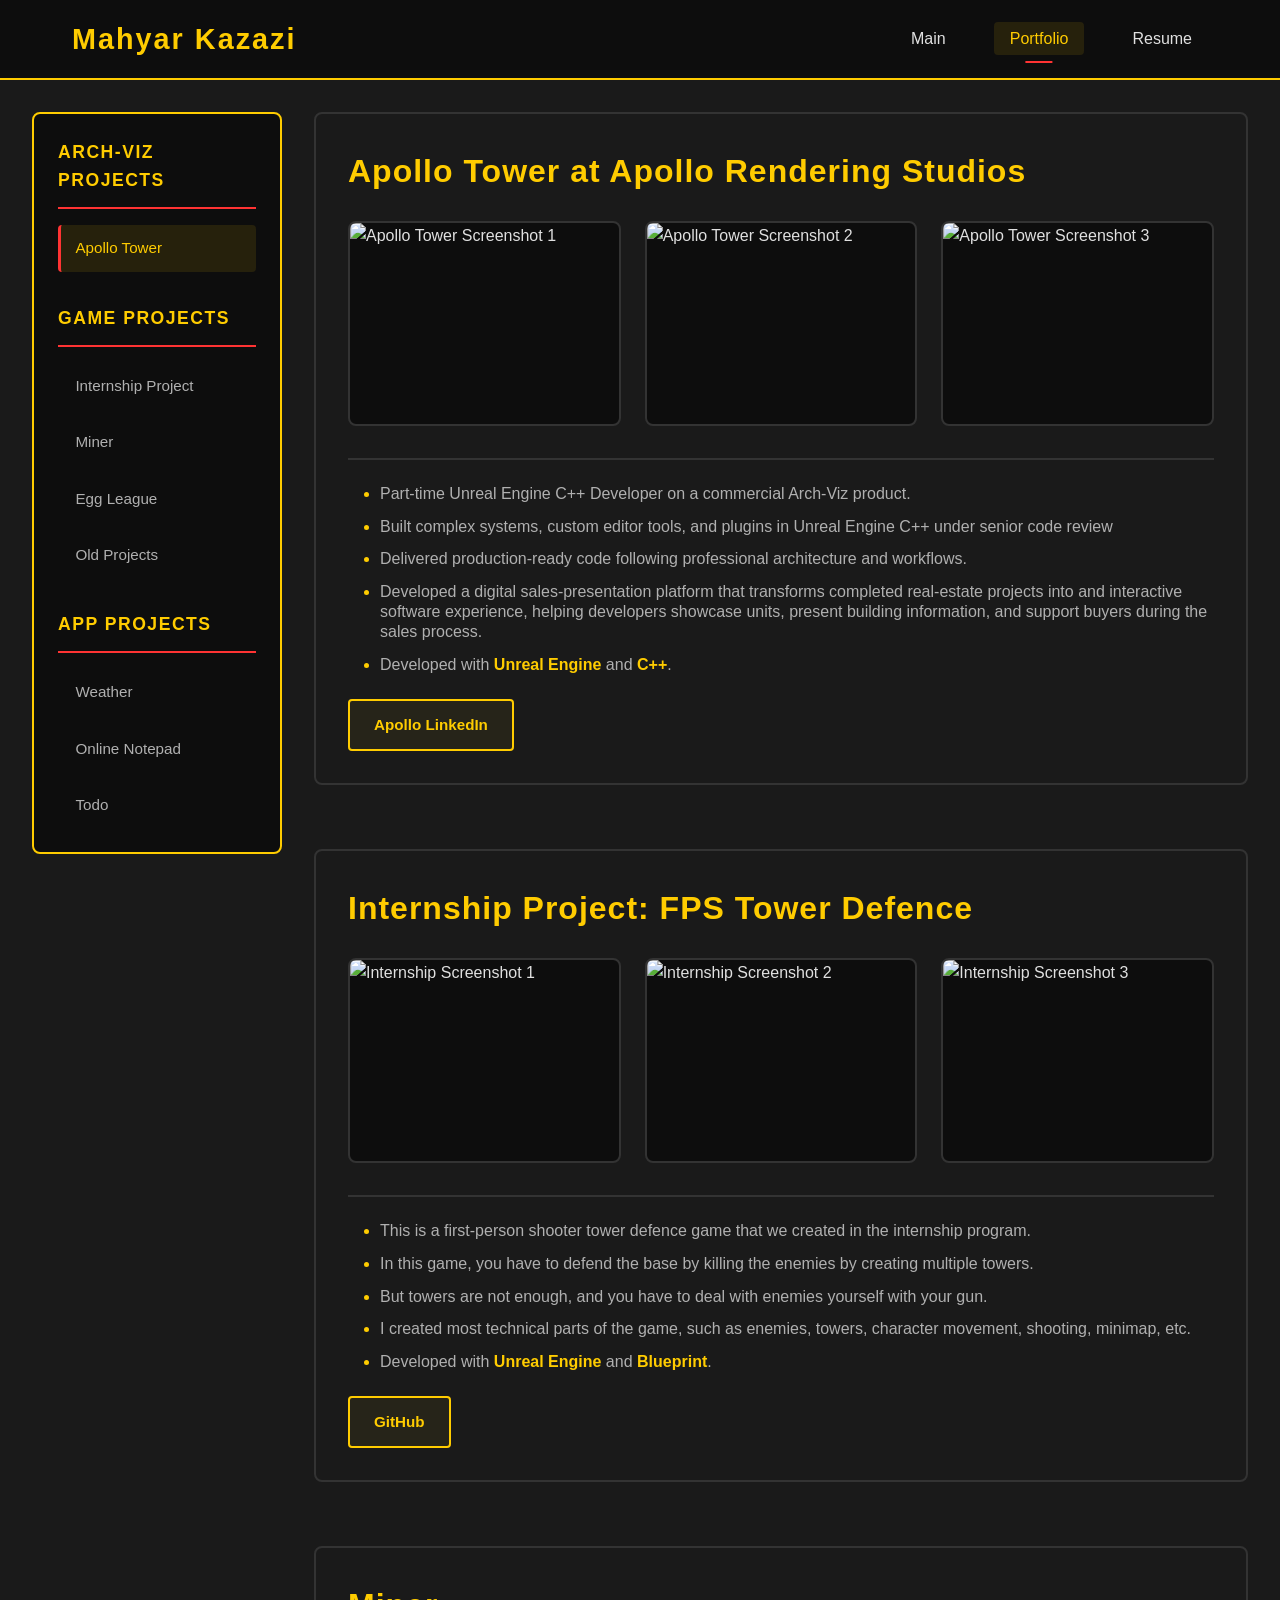
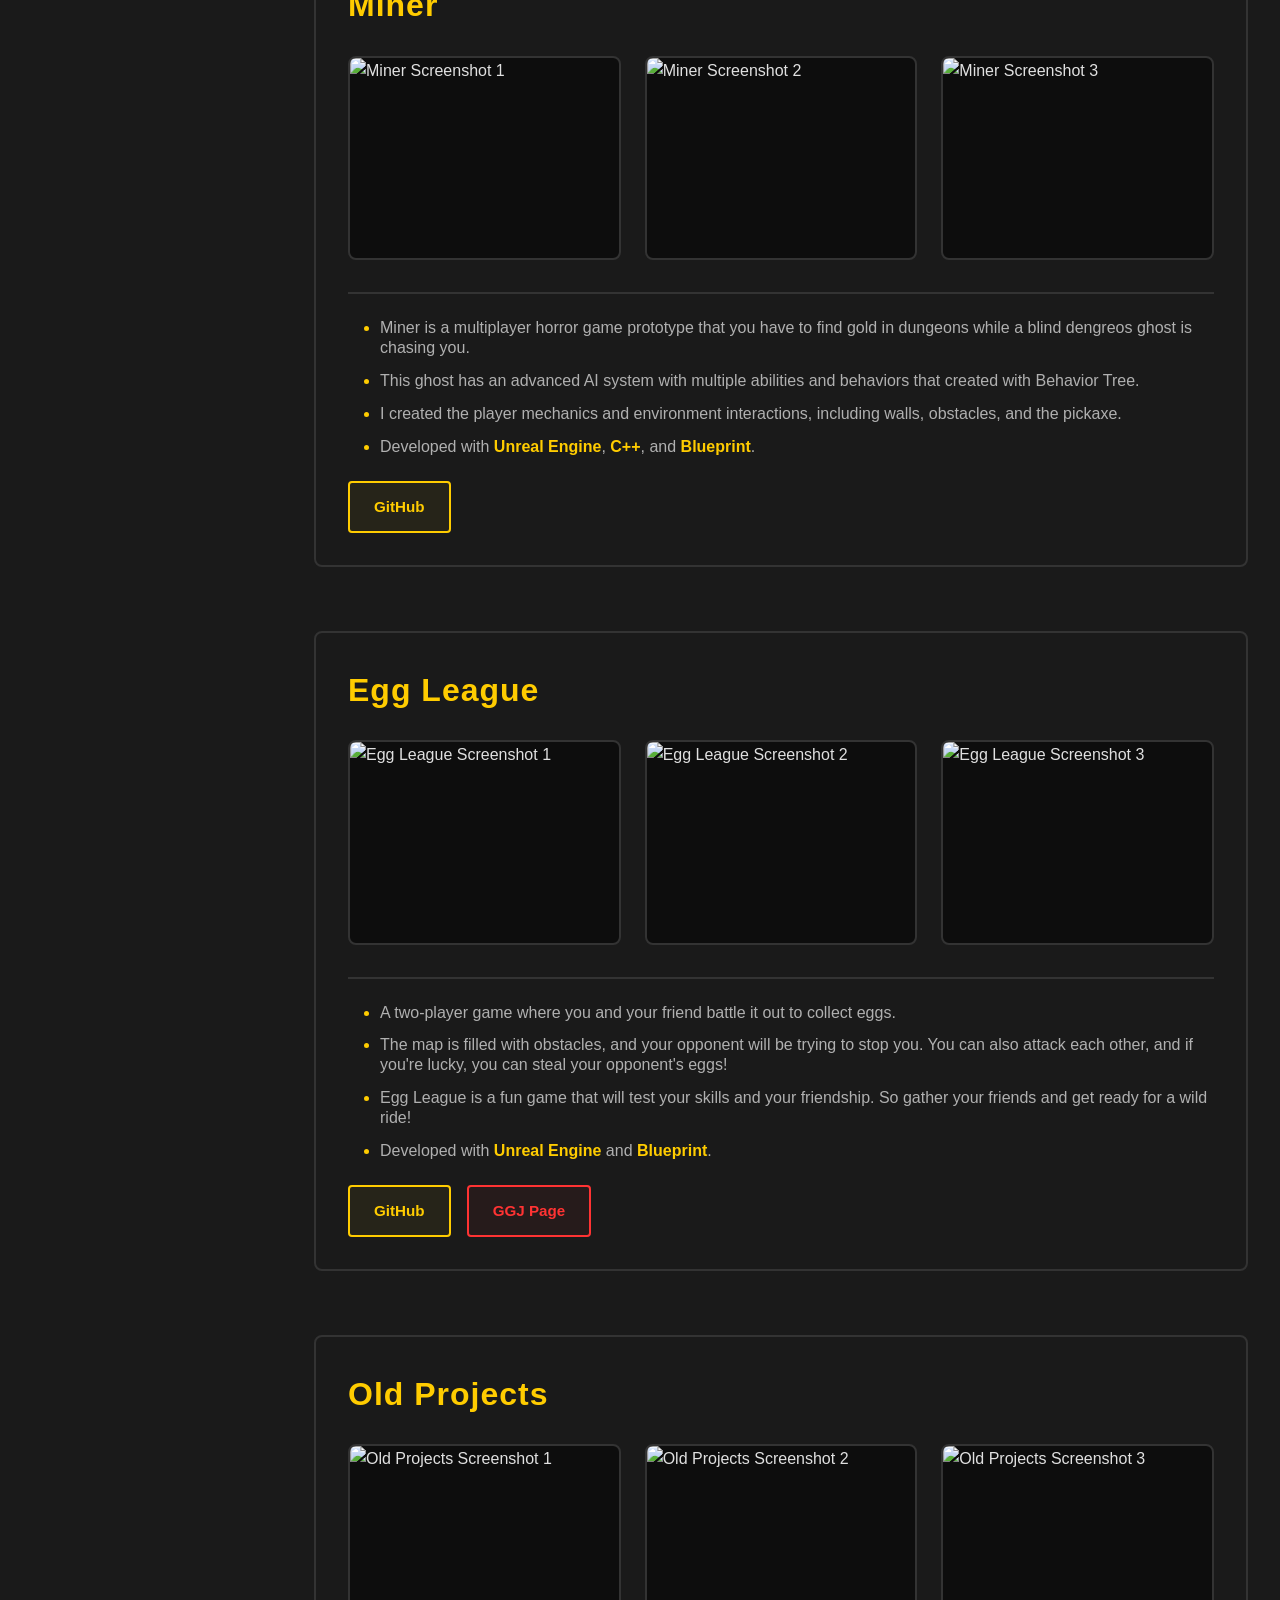
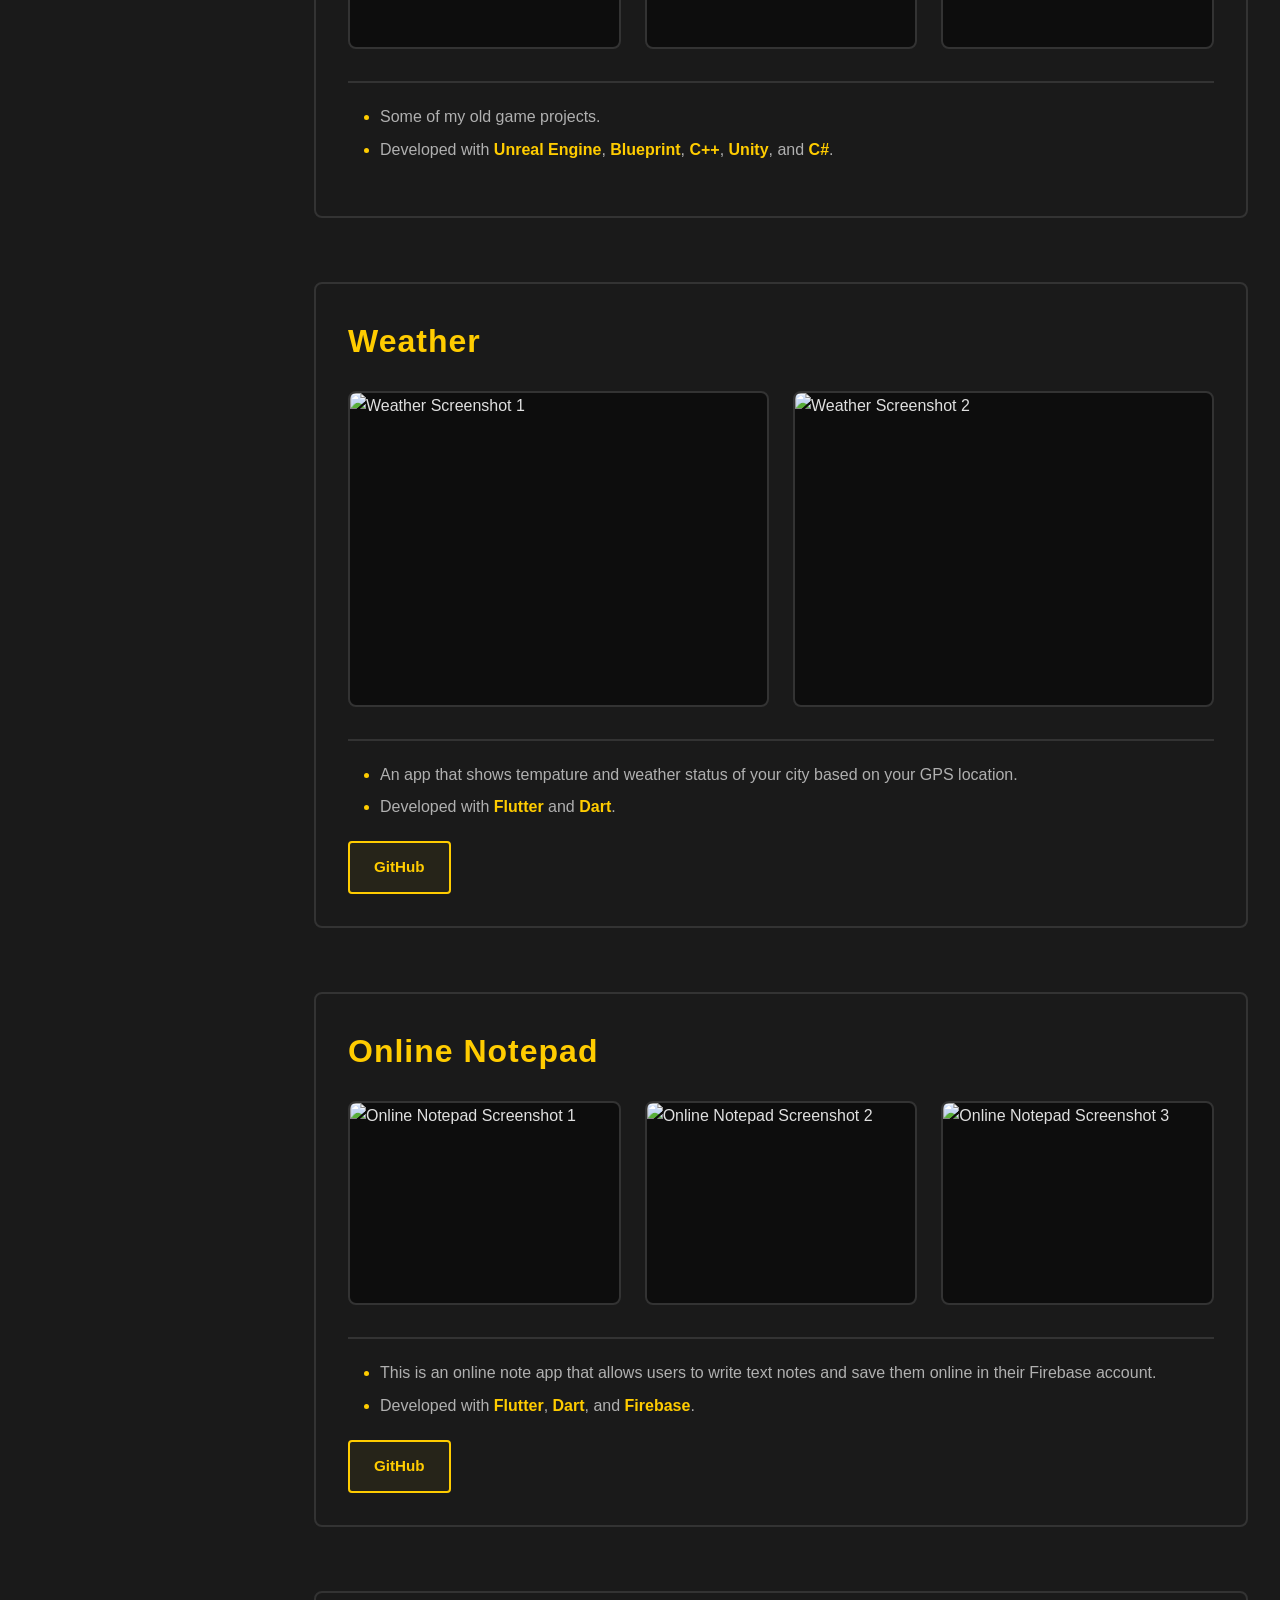
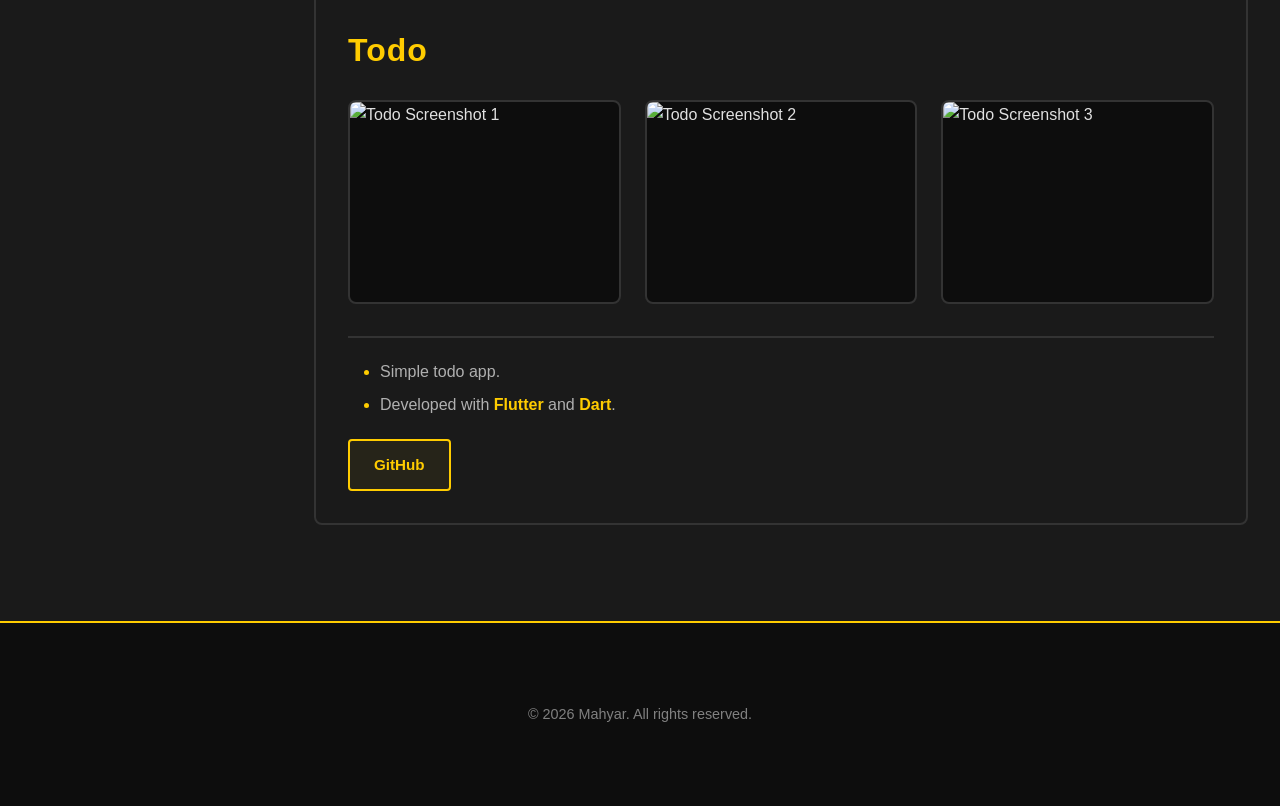
==== portfolio.html @ 931adb05 "Update Pages" ====
<!DOCTYPE html>
<html lang="en">
<head>
    <meta charset="UTF-8">
    <meta name="viewport" content="width=device-width, initial-scale=1.0">
    <title>Portfolio - Mahyar</title>
    <link rel="icon" href="./Assets/Favicon.svg" type="image/svg+xml">
    <link rel="stylesheet" href="styles.css">
</head>
<body>
    <!-- Navigation Bar -->
    <nav class="navbar">
        <div class="nav-container">
            <div class="nav-logo">Mahyar Kazazi</div>
            <ul class="nav-menu">
                <li><a href="index.html" class="nav-link">Main</a></li>
                <li><a href="portfolio.html" class="nav-link active">Portfolio</a></li>
                <li><a href="resume.html" class="nav-link">Resume</a></li>
            </ul>
        </div>
    </nav>

    <!-- Portfolio Section -->
    <div class="portfolio-wrapper">
        <!-- Sidebar -->
        <aside class="portfolio-sidebar">
            <!-- Arch-viz Development Section -->
            <div class="sidebar-section">
                <h3 class="sidebar-title">Arch-Viz Projects</h3>
                <ul class="project-list">
                    <li><a href="#project-1" class="project-link active" data-project="1">Apollo Tower</a></li>
                </ul>
            </div>

            <!-- Game Development Section -->
            <div class="sidebar-section">
                <h3 class="sidebar-title">Game Projects</h3>
                <ul class="project-list">
                    <li><a href="#project-2" class="project-link" data-project="2">Internship Project</a></li>
                    <li><a href="#project-3" class="project-link" data-project="3">Miner</a></li>
                    <li><a href="#project-4" class="project-link" data-project="4">Egg League</a></li>
                    <li><a href="#project-5" class="project-link" data-project="5">Old Projects</a></li>
                </ul>
            </div>

             <!-- App Development Section -->
            <div class="sidebar-section">
                <h3 class="sidebar-title">App Projects</h3>
                <ul class="project-list">
                    <li><a href="#project-6" class="project-link" data-project="6">Weather</a></li>
                    <li><a href="#project-7" class="project-link" data-project="7">Online Notepad</a></li>
                    <li><a href="#project-8" class="project-link" data-project="8">Todo</a></li>
                </ul>
            </div>
        </aside>

        <!-- Main Content -->
        <main class="portfolio-content">
            
            <!-- Project 1 -->
            <section class="project-card" id="project-1">
                <h2 class="project-title">Apollo Tower at Apollo Rendering Studios</h2>
                
                <!-- Gallery -->
                <div class="project-gallery">
                    <div class="gallery-item" data-index="0">
                        <img loading="lazy" decoding="async" src="Assets/ApolloTower/ApolloTower_Photo1.png" alt="Apollo Tower Screenshot 1" class="gallery-media">
                        <div class="gallery-overlay">
                            <button class="gallery-expand-btn">
                                <span>+</span>
                            </button>
                        </div>
                    </div>
                    <div class="gallery-item" data-index="1">
                        <img loading="lazy" decoding="async" src="Assets/ApolloTower/ApolloTower_Photo2.png" alt="Apollo Tower Screenshot 2" class="gallery-media">
                        <div class="gallery-overlay">
                            <button class="gallery-expand-btn">
                                <span>+</span>
                            </button>
                        </div>
                    </div>
                    <div class="gallery-item" data-index="2">
                        <img loading="lazy" decoding="async" src="Assets/ApolloTower/ApolloTower_Photo3.png" alt="Apollo Tower Screenshot 3" class="gallery-media">
                        <div class="gallery-overlay">
                            <button class="gallery-expand-btn">
                                <span>+</span>
                            </button>
                        </div>
                    </div>
                    <div class="gallery-item" data-index="3">
                        <img loading="lazy" decoding="async" src="Assets/ApolloTower/ApolloTower_Photo4.png" alt="Apollo Tower Screenshot 4" class="gallery-media">
                        <div class="gallery-overlay">
                            <button class="gallery-expand-btn">
                                <span>+</span>
                            </button>
                        </div>
                    </div>
                    <div class="gallery-item" data-index="4">
                        <img loading="lazy" decoding="async" src="Assets/ApolloTower/ApolloTower_Photo5.png" alt="Apollo Tower Screenshot 5" class="gallery-media">
                        <div class="gallery-overlay">
                            <button class="gallery-expand-btn">
                                <span>+</span>
                            </button>
                        </div>
                    </div>
                    <div class="gallery-item" data-index="5">
                        <img loading="lazy" decoding="async" src="Assets/ApolloTower/ApolloTower_Photo6.png" alt="Apollo Tower Screenshot 6" class="gallery-media">
                        <div class="gallery-overlay">
                            <button class="gallery-expand-btn">
                                <span>+</span>
                            </button>
                        </div>
                    </div>
                    <div class="gallery-item" data-index="6">
                        <video class="gallery-media" preload="none" poster="Assets/ApolloTower/ApolloTower_Video1_Thumbnail.jpg">
                            <source src="Assets/ApolloTower/ApolloTower_Video1.mp4" type="video/mp4">
                        </video>
                        <div class="gallery-overlay">
                            <button class="gallery-expand-btn">
                                <span>+</span>
                            </button>
                        </div>
                    </div>
                </div>

                <!-- Project Details -->
                <div class="project-details">
                    <ul class="project-description">
                        <li>Part-time Unreal Engine C++ Developer on a commercial Arch-Viz product.</li>
                        <li>Built complex systems, custom editor tools, and plugins in Unreal Engine C++ under senior code review</li>
                        <li>Delivered production-ready code following professional architecture and workflows.</li>
                        <li>Developed a digital sales-presentation platform that transforms completed real-estate projects into and interactive software experience, helping developers showcase units, present building information, and support buyers during the sales process.</li>
                        <li>Developed with <b>Unreal Engine</b> and <b>C++</b>.</li>
                    </ul>
                    <div class="project-links">
                        <a href="https://www.linkedin.com/company/apollo-rd/about/" target="_blank" class="primary-btn">Apollo LinkedIn</a>
                    </div>
                </div>
            </section>

            <!-- Project 2 -->
            <section class="project-card" id="project-2">
                <h2 class="project-title">Internship Project: FPS Tower Defence</h2>
                
                <!-- Gallery -->
                <div class="project-gallery">
                    <div class="gallery-item" data-index="0">
                        <img loading="lazy" decoding="async" src="Assets/Internship/Internship_Photo1.png" alt="Internship Screenshot 1" class="gallery-media">
                        <div class="gallery-overlay">
                            <button class="gallery-expand-btn">
                                <span>+</span>
                            </button>
                        </div>
                    </div>
                     <div class="gallery-item" data-index="1">
                        <img loading="lazy" decoding="async" src="Assets/Internship/Internship_Photo2.png" alt="Internship Screenshot 2" class="gallery-media">
                        <div class="gallery-overlay">
                            <button class="gallery-expand-btn">
                                <span>+</span>
                            </button>
                        </div>
                    </div>
                     <div class="gallery-item" data-index="2">
                        <img loading="lazy" decoding="async" src="Assets/Internship/Internship_Photo3.png" alt="Internship Screenshot 3" class="gallery-media">
                        <div class="gallery-overlay">
                            <button class="gallery-expand-btn">
                                <span>+</span>
                            </button>
                        </div>
                    </div>
                     <div class="gallery-item" data-index="3">
                        <img loading="lazy" decoding="async" src="Assets/Internship/Internship_Photo4.png" alt="Internship Screenshot 4" class="gallery-media">
                        <div class="gallery-overlay">
                            <button class="gallery-expand-btn">
                                <span>+</span>
                            </button>
                        </div>
                    </div>
                     <div class="gallery-item" data-index="4">
                        <img loading="lazy" decoding="async" src="Assets/Internship/Internship_Photo5.png" alt="Internship Screenshot 5" class="gallery-media">
                        <div class="gallery-overlay">
                            <button class="gallery-expand-btn">
                                <span>+</span>
                            </button>
                        </div>
                    </div>
                    <div class="gallery-item" data-index="5">
                        <video class="gallery-media" preload="none" poster="Assets/Internship/Internship_Video1_Thumbnail.jpg">
                            <source src="Assets/Internship/Internship_Video1.mp4" type="video/mp4">
                        </video>
                        <div class="gallery-overlay">
                            <button class="gallery-expand-btn">
                                <span>+</span>
                            </button>
                        </div>
                    </div>
                </div>

                <!-- Project Details -->
                <div class="project-details">
                   <ul class="project-description">
                        <li>This is a first-person shooter tower defence game that we created in the internship program.</li>
                        <li>In this game, you have to defend the base by killing the enemies by creating multiple towers.</li>
                        <li>But towers are not enough, and you have to deal with enemies yourself with your gun.</li>
                        <li>I created most technical parts of the game, such as enemies, towers, character movement, shooting, minimap, etc.</li>
                        <li>Developed with <b>Unreal Engine</b> and <b>Blueprint</b>.</li>
                    </ul>
                    <div class="project-links">
                        <a href="https://github.com/Mahyar-86/FPS_TTW" target="_blank" class="primary-btn">GitHub</a>
                    </div>
                </div>
            </section>

            <!-- Project 3 -->
            <section class="project-card" id="project-3">
                <h2 class="project-title">Miner</h2>
                
                <!-- Gallery -->
                <div class="project-gallery">
                    <div class="gallery-item" data-index="0">
                        <img loading="lazy" decoding="async" src="Assets/Miner/Miner_Photo1.png" alt="Miner Screenshot 1" class="gallery-media">
                        <div class="gallery-overlay">
                            <button class="gallery-expand-btn">
                                <span>+</span>
                            </button>
                        </div>
                    </div>
                    <div class="gallery-item" data-index="1">
                        <img loading="lazy" decoding="async" src="Assets/Miner/Miner_Photo2.png" alt="Miner Screenshot 2" class="gallery-media">
                        <div class="gallery-overlay">
                            <button class="gallery-expand-btn">
                                <span>+</span>
                            </button>
                        </div>
                    </div>
                    <div class="gallery-item" data-index="2">
                        <img loading="lazy" decoding="async" src="Assets/Miner/Miner_Photo3.png" alt="Miner Screenshot 3" class="gallery-media">
                        <div class="gallery-overlay">
                            <button class="gallery-expand-btn">
                                <span>+</span>
                            </button>
                        </div>
                    </div>
                    <div class="gallery-item" data-index="3">
                        <img loading="lazy" decoding="async" src="Assets/Miner/Miner_Photo4.png" alt="Miner Screenshot 4" class="gallery-media">
                        <div class="gallery-overlay">
                            <button class="gallery-expand-btn">
                                <span>+</span>
                            </button>
                        </div>
                    </div>
                    <div class="gallery-item" data-index="4">
                        <img loading="lazy" decoding="async" src="Assets/Miner/Miner_Photo5.png" alt="Miner Screenshot 5" class="gallery-media">
                        <div class="gallery-overlay">
                            <button class="gallery-expand-btn">
                                <span>+</span>
                            </button>
                        </div>
                    </div>
                    <div class="gallery-item" data-index="5">
                        <img loading="lazy" decoding="async" src="Assets/Miner/Miner_Photo6.png" alt="Miner Screenshot 6" class="gallery-media">
                        <div class="gallery-overlay">
                            <button class="gallery-expand-btn">
                                <span>+</span>
                            </button>
                        </div>
                    </div>
                    <div class="gallery-item" data-index="6">
                        <img loading="lazy" decoding="async" src="Assets/Miner/Miner_Photo7.png" alt="Miner Screenshot 7" class="gallery-media">
                        <div class="gallery-overlay">
                            <button class="gallery-expand-btn">
                                <span>+</span>
                            </button>
                        </div>
                    </div>
                    <div class="gallery-item" data-index="7">
                        <img loading="lazy" decoding="async" src="Assets/Miner/Miner_Photo8.png" alt="Miner Screenshot 8" class="gallery-media">
                        <div class="gallery-overlay">
                            <button class="gallery-expand-btn">
                                <span>+</span>
                            </button>
                        </div>
                    </div>
                    <div class="gallery-item" data-index="8">
                        <video class="gallery-media" preload="none" poster="Assets/Miner/Miner_Video1_Thumbnail.jpg">
                            <source src="Assets/Miner/Miner_Video1.mp4" type="video/mp4">
                        </video>
                        <div class="gallery-overlay">
                            <button class="gallery-expand-btn">
                                <span>+</span>
                            </button>
                        </div>
                    </div>
                </div>

                <!-- Project Details -->
                <div class="project-details">
                   <ul class="project-description">
                        <li>Miner is a multiplayer horror game prototype that you have to find gold in dungeons while a blind dengreos ghost is chasing you.</li>
                        <li>This ghost has an advanced AI system with multiple abilities and behaviors that created with Behavior Tree.</li>
                        <li>I created the player mechanics and environment interactions, including walls, obstacles, and the pickaxe.</li>
                        <li>Developed with <b>Unreal Engine</b>, <b>C++</b>, and <b>Blueprint</b>.</li>
                    </ul>
                    <div class="project-links">
                        <a href="https://github.com/Mahyar-86/IP_Miner" target="_blank" class="primary-btn">GitHub</a>
                    </div>
                </div>
            </section>

            <!-- Project 4 -->
            <section class="project-card" id="project-4">
                <h2 class="project-title">Egg League</h2>
                
                <!-- Gallery -->
                <div class="project-gallery">
                    <div class="gallery-item" data-index="0">
                        <img loading="lazy" decoding="async" src="Assets/EggLeague/EggLeague_Photo1.jpg" alt="Egg League Screenshot 1" class="gallery-media">
                        <div class="gallery-overlay">
                            <button class="gallery-expand-btn">
                                <span>+</span>
                            </button>
                        </div>
                    </div>
                    <div class="gallery-item" data-index="1">
                        <img loading="lazy" decoding="async" src="Assets/EggLeague/EggLeague_Photo2.png" alt="Egg League Screenshot 2" class="gallery-media">
                        <div class="gallery-overlay">
                            <button class="gallery-expand-btn">
                                <span>+</span>
                            </button>
                        </div>
                    </div>
                    <div class="gallery-item" data-index="2">
                        <img loading="lazy" decoding="async" src="Assets/EggLeague/EggLeague_Photo3.png" alt="Egg League Screenshot 3" class="gallery-media">
                        <div class="gallery-overlay">
                            <button class="gallery-expand-btn">
                                <span>+</span>
                            </button>
                        </div>
                    </div>
                    <div class="gallery-item" data-index="3">
                        <img loading="lazy" decoding="async" src="Assets/EggLeague/EggLeague_Photo4.png" alt="Egg League Screenshot 4" class="gallery-media">
                        <div class="gallery-overlay">
                            <button class="gallery-expand-btn">
                                <span>+</span>
                            </button>
                        </div>
                    </div>
                    <div class="gallery-item" data-index="4">
                        <img loading="lazy" decoding="async" src="Assets/EggLeague/EggLeague_Photo5.png" alt="Egg League Screenshot 5" class="gallery-media">
                        <div class="gallery-overlay">
                            <button class="gallery-expand-btn">
                                <span>+</span>
                            </button>
                        </div>
                    </div>
                    <div class="gallery-item" data-index="5">
                        <video class="gallery-media" preload="none" poster="Assets/EggLeague/EggLeague_Video1_Thumbnail.jpg">
                            <source src="Assets/EggLeague/EggLeague_Video1.mp4" type="video/mp4">
                        </video>
                        <div class="gallery-overlay">
                            <button class="gallery-expand-btn">
                                <span>+</span>
                            </button>
                        </div>
                    </div>
                </div>

                <!-- Project Details -->
                <div class="project-details">
                    <ul class="project-description">
                        <li>A two-player game where you and your friend battle it out to collect eggs.</li>
                        <li>The map is filled with obstacles, and your opponent will be trying to stop you. You can also attack each other, and if you're lucky, you can steal your opponent's eggs!</li>
                        <li>Egg League is a fun game that will test your skills and your friendship. So gather your friends and get ready for a wild ride!</li>
                        <li>Developed with <b>Unreal Engine</b> and <b>Blueprint</b>.</li>
                    </ul>
                    <div class="project-links">
                        <a href="https://github.com/Mahyar-86/EggLeague" target="_blank" class="primary-btn">GitHub</a>
                        <a href="https://globalgamejam.org/games/2024/egg-league-8" target="_blank" class="secondary-btn">GGJ Page</a>
                    </div>
                </div>
            </section>

            <!-- Project 6 -->
            <section class="project-card" id="project-5">
                <h2 class="project-title">Old Projects</h2>
                
                <!-- Gallery -->
                <div class="project-gallery">
                    <div class="gallery-item" data-index="0">
                        <img loading="lazy" decoding="async" src="Assets/OldProjects/OldProjects_Photo1.jpg" alt="Old Projects Screenshot 1" class="gallery-media">
                        <div class="gallery-overlay">
                            <button class="gallery-expand-btn">
                                <span>+</span>
                            </button>
                        </div>
                    </div>
                    <div class="gallery-item" data-index="1">
                        <img loading="lazy" decoding="async" src="Assets/OldProjects/OldProjects_Photo2.jpg" alt="Old Projects Screenshot 2" class="gallery-media">
                        <div class="gallery-overlay">
                            <button class="gallery-expand-btn">
                                <span>+</span>
                            </button>
                        </div>
                    </div>
                    <div class="gallery-item" data-index="2">
                        <img loading="lazy" decoding="async" src="Assets/OldProjects/OldProjects_Photo3.jpg" alt="Old Projects Screenshot 3" class="gallery-media">
                        <div class="gallery-overlay">
                            <button class="gallery-expand-btn">
                                <span>+</span>
                            </button>
                        </div>
                    </div>
                    <div class="gallery-item" data-index="3">
                        <img loading="lazy" decoding="async" src="Assets/OldProjects/OldProjects_Photo4.jpg" alt="Old Projects Screenshot 4" class="gallery-media">
                        <div class="gallery-overlay">
                            <button class="gallery-expand-btn">
                                <span>+</span>
                            </button>
                        </div>
                    </div>
                    <div class="gallery-item" data-index="4">
                        <img loading="lazy" decoding="async" src="Assets/OldProjects/OldProjects_Photo5.jpg" alt="Old Projects Screenshot 5" class="gallery-media">
                        <div class="gallery-overlay">
                            <button class="gallery-expand-btn">
                                <span>+</span>
                            </button>
                        </div>
                    </div>
                    <div class="gallery-item" data-index="5">
                        <img loading="lazy" decoding="async" src="Assets/OldProjects/OldProjects_Photo6.jpg" alt="Old Projects Screenshot 6" class="gallery-media">
                        <div class="gallery-overlay">
                            <button class="gallery-expand-btn">
                                <span>+</span>
                            </button>
                        </div>
                    </div>
                    <div class="gallery-item" data-index="6">
                        <img loading="lazy" decoding="async" src="Assets/OldProjects/OldProjects_Photo7.jpg" alt="Old Projects Screenshot 7" class="gallery-media">
                        <div class="gallery-overlay">
                            <button class="gallery-expand-btn">
                                <span>+</span>
                            </button>
                        </div>
                    </div>
                    <div class="gallery-item" data-index="7">
                        <video class="gallery-media" preload="none" poster="Assets/OldProjects/OldProjects_Video1_Thumbnail.jpg">
                            <source src="Assets/OldProjects/OldProjects_Video1.mp4" type="video/mp4">
                        </video>
                        <div class="gallery-overlay">
                            <button class="gallery-expand-btn">
                                <span>+</span>
                            </button>
                        </div>
                    </div>
                    <div class="gallery-item" data-index="8">
                        <video class="gallery-media" preload="none" poster="Assets/OldProjects/OldProjects_Video2_Thumbnail.jpg">
                            <source src="Assets/OldProjects/OldProjects_Video2.mp4" type="video/mp4">
                        </video>
                        <div class="gallery-overlay">
                            <button class="gallery-expand-btn">
                                <span>+</span>
                            </button>
                        </div>
                    </div>
                    <div class="gallery-item" data-index="9">
                        <video class="gallery-media" preload="none" poster="Assets/OldProjects/OldProjects_Video3_Thumbnail.jpg">
                            <source src="Assets/OldProjects/OldProjects_Video3.mp4" type="video/mp4">
                        </video>
                        <div class="gallery-overlay">
                            <button class="gallery-expand-btn">
                                <span>+</span>
                            </button>
                        </div>
                    </div>
                    <div class="gallery-item" data-index="10">
                        <video class="gallery-media" preload="none" poster="Assets/OldProjects/OldProjects_Video4_Thumbnail.jpg">
                            <source src="Assets/OldProjects/OldProjects_Video4.mp4" type="video/mp4">
                        </video>
                        <div class="gallery-overlay">
                            <button class="gallery-expand-btn">
                                <span>+</span>
                            </button>
                        </div>
                    </div>
                </div>

                <!-- Project Details -->
                <div class="project-details">
                    <ul class="project-description">
                        <li>Some of my old game projects.</li>
                        <li>Developed with <b>Unreal Engine</b>, <b>Blueprint</b>, <b>C++</b>, <b>Unity</b>, and <b>C#</b>.</li>
                    </ul>
                </div>
            </section>

            <!-- Project 5 -->
            <section class="project-card" id="project-6">
                <h2 class="project-title">Weather</h2>
                
                <!-- Gallery -->
                <div class="project-gallery">
                    <div class="gallery-item" data-index="0">
                        <img loading="lazy" decoding="async" src="Assets/Weather/Weather_Photo1.png" alt="Weather Screenshot 1" class="gallery-media">
                        <div class="gallery-overlay">
                            <button class="gallery-expand-btn">
                                <span>+</span>
                            </button>
                        </div>
                    </div>
                    <div class="gallery-item" data-index="1">
                        <img loading="lazy" decoding="async" src="Assets/Weather/Weather_Photo2.png" alt="Weather Screenshot 2" class="gallery-media">
                        <div class="gallery-overlay">
                            <button class="gallery-expand-btn">
                                <span>+</span>
                            </button>
                        </div>
                    </div>
                </div>

                <!-- Project Details -->
                <div class="project-details">
                    <ul class="project-description">
                        <li>An app that shows tempature and weather status of your city based on your GPS location.</li>
                        <li>Developed with <b>Flutter</b> and <b>Dart</b>.</li>
                    </ul>
                    <div class="project-links">
                        <a href="https://github.com/Mahyar-86/WeatherApp" target="_blank" class="primary-btn">GitHub</a>
                    </div>
                </div>
            </section>

            <!-- Project 6 -->
            <section class="project-card" id="project-7">
                <h2 class="project-title">Online Notepad</h2>
                
                <!-- Gallery -->
                <div class="project-gallery">
                    <div class="gallery-item" data-index="0">
                        <img loading="lazy" decoding="async" src="Assets/OnlineNotepad/OnlineNotepad_Photo1.png" alt="Online Notepad Screenshot 1" class="gallery-media">
                        <div class="gallery-overlay">
                            <button class="gallery-expand-btn">
                                <span>+</span>
                            </button>
                        </div>
                    </div>
                    <div class="gallery-item" data-index="1">
                        <img loading="lazy" decoding="async" src="Assets/OnlineNotepad/OnlineNotepad_Photo2.png" alt="Online Notepad Screenshot 2" class="gallery-media">
                        <div class="gallery-overlay">
                            <button class="gallery-expand-btn">
                                <span>+</span>
                            </button>
                        </div>
                    </div>
                    <div class="gallery-item" data-index="2">
                        <img loading="lazy" decoding="async" src="Assets/OnlineNotepad/OnlineNotepad_Photo3.png" alt="Online Notepad Screenshot 3" class="gallery-media">
                        <div class="gallery-overlay">
                            <button class="gallery-expand-btn">
                                <span>+</span>
                            </button>
                        </div>
                    </div>
                </div>

                <!-- Project Details -->
                <div class="project-details">
                    <ul class="project-description">
                        <li>This is an online note app that allows users to write text notes and save them online in their Firebase account.</li>
                        <li>Developed with <b>Flutter</b>, <b>Dart</b>, and <b>Firebase</b>.</li>
                    </ul>
                    <div class="project-links">
                        <a href="https://github.com/Mahyar-86/NoteApp" target="_blank" class="primary-btn">GitHub</a>
                    </div>
                </div>
            </section>

            <!-- Project 7 -->
            <section class="project-card" id="project-8">
                <h2 class="project-title">Todo</h2>
                
                <!-- Gallery -->
                <div class="project-gallery">
                    <div class="gallery-item" data-index="0">
                        <img loading="lazy" decoding="async" src="Assets/Todo/Todo_Photo1.png" alt="Todo Screenshot 1" class="gallery-media">
                        <div class="gallery-overlay">
                            <button class="gallery-expand-btn">
                                <span>+</span>
                            </button>
                        </div>
                    </div>
                    <div class="gallery-item" data-index="1">
                        <img loading="lazy" decoding="async" src="Assets/Todo/Todo_Photo2.png" alt="Todo Screenshot 2" class="gallery-media">
                        <div class="gallery-overlay">
                            <button class="gallery-expand-btn">
                                <span>+</span>
                            </button>
                        </div>
                    </div>
                    <div class="gallery-item" data-index="2">
                        <img loading="lazy" decoding="async" src="Assets/Todo/Todo_Photo3.png" alt="Todo Screenshot 3" class="gallery-media">
                        <div class="gallery-overlay">
                            <button class="gallery-expand-btn">
                                <span>+</span>
                            </button>
                        </div>
                    </div>
                </div>

                <!-- Project Details -->
                <div class="project-details">
                    <ul class="project-description">
                        <li>Simple todo app.</li>
                        <li>Developed with <b>Flutter</b> and <b>Dart</b>.</li>
                    </ul>
                    <div class="project-links">
                        <a href="https://github.com/Mahyar-86/TodoApp" target="_blank" class="primary-btn">GitHub</a>
                    </div>
                </div>
            </section>
    </div>

    <!-- Lightbox Modal -->
    <div class="lightbox" id="lightbox">
        <div class="lightbox-content">
            <button class="lightbox-close" id="lightboxClose">&times;</button>
            <button class="lightbox-prev" id="lightboxPrev">&#10094;</button>
            <button class="lightbox-next" id="lightboxNext">&#10095;</button>
            <div class="lightbox-media-container" id="lightboxMediaContainer"></div>
            <div class="lightbox-thumbnails" id="lightboxThumbnails"></div>
        </div>
    </div>

    <!-- Footer -->
    <footer class="footer">
        <p>&copy; 2026 Mahyar. All rights reserved.</p>
    </footer>

    <!-- Back to Top Button -->
    <button class="back-to-top" id="backToTop" title="Back to top">↑</button>

    <script>
        const backToTopBtn = document.getElementById('backToTop');
        
        window.addEventListener('scroll', function() {
            if (window.pageYOffset > 300) {
                backToTopBtn.classList.add('show');
            } else {
                backToTopBtn.classList.remove('show');
            }
        });
        
        backToTopBtn.addEventListener('click', function() {
            window.scrollTo({
                top: 0,
                behavior: 'smooth'
            });
        });
    </script>

    <script src="portfolio.js"></script>
</body>
</html>
---- styles.css ----
/* ============================================
   COLOR VARIABLES - THEME CONFIGURATION
   ============================================ */

:root {
  /* Primary Brand Colors */
  --color-primary: #ffcc00;           /* Main yellow/gold */
  --color-primary-dark: #ff9500;      /* Darker orange */
  --color-secondary: #ff3333;         /* Main red */
  --color-secondary-dark: #cc0000;    /* Dark red */

  /* Background Colors */
  --color-bg-primary: #1a1a1a;        /* Main background */
  --color-bg-secondary: #0d0d0d;      /* Darker background */
  --color-bg-tertiary: #333;          /* Medium dark */

  /* Text Colors */
  --color-text-primary: #e0e0e0;      /* Main text */
  --color-text-secondary: #b0b0b0;    /* Secondary text */
  --color-text-tertiary: #808080;     /* Tertiary text */
  --color-text-white: #fff;           /* White text */
  --color-text-gray: #666;            /* Gray text */
  --color-text-dark-gray: #444;       /* Dark gray */

  /* Border Colors */
  --color-border-primary: var(--color-primary);
  --color-border-secondary: var(--color-secondary);
  --color-border-dark: var(--color-bg-tertiary);

  /* Transparent Colors */
  --color-primary-transparent-30: rgba(255, 204, 0, 0.3);
  --color-primary-transparent-10: rgba(255, 204, 0, 0.1);
  --color-primary-transparent-05: rgba(255, 204, 0, 0.05);
  
  --color-secondary-transparent-50: rgba(255, 51, 51, 0.5);
  --color-secondary-transparent-60: rgba(255, 51, 51, 0.6);
  --color-secondary-transparent-05: rgba(255, 51, 51, 0.05);
  
  --color-black-transparent-50: rgba(0, 0, 0, 0.5);
  --color-black-transparent-30: rgba(0, 0, 0, 0.3);
  --color-black-transparent-60: rgba(0, 0, 0, 0.6);

  /* Shadow Colors */
  --shadow-primary: 0 0 20px var(--color-primary-transparent-30);
  --shadow-primary-hover: 0 0 30px rgba(255, 51, 51, 0.5);
  --shadow-secondary: 0 0 15px var(--color-secondary-transparent-50);
  --shadow-secondary-hover: 0 0 15px var(--color-secondary-transparent-60);
  --shadow-button: 0 4px 15px var(--color-primary-transparent-30);
  --shadow-button-hover: 0 6px 20px var(--color-secondary-transparent-60);
  --shadow-card: 0 2px 8px rgba(0, 0, 0, 0.5);
}

/* General Styles */
* {
margin: 0;
padding: 0;
box-sizing: border-box;
}
b{
color: var(--color-primary);
}
body {
font-family: 'Segoe UI', Tahoma, Geneva, Verdana, sans-serif;
background-color: var(--color-bg-primary);
color: var(--color-text-primary);
line-height: 1.6;
overflow-y: scroll;
scrollbar-width: thin;
scrollbar-color: var(--color-primary) var(--color-black-transparent-50);
}
/* Webkit browsers (Chrome, Safari, Edge) */
::-webkit-scrollbar {
width: 10px;
}
::-webkit-scrollbar-track {
background: var(--color-black-transparent-30);
}
::-webkit-scrollbar-thumb {
background: linear-gradient(135deg, var(--color-primary) 0%, var(--color-primary-dark) 100%);
border-radius: 10px;
border: 2px solid var(--color-black-transparent-30);
}
::-webkit-scrollbar-thumb:hover {
background: linear-gradient(135deg, var(--color-secondary) 0%, var(--color-secondary-dark) 100%);
}
/* Navigation Bar */
.navbar {
background-color: var(--color-bg-secondary);
border-bottom: 2px solid var(--color-primary);
position: sticky;
top: 0;
z-index: 1000;
}
.nav-container {
max-width: 1200px;
margin: 0 auto;
padding: 1rem 2rem;
display: flex;
justify-content: space-between;
align-items: center;
}
.nav-logo {
font-size: 1.8rem;
font-weight: bold;
color: var(--color-primary);
letter-spacing: 2px;
}
.nav-menu {
display: flex;
list-style: none;
gap: 2rem;
}
.nav-link {
text-decoration: none;
color: var(--color-text-primary);
font-weight: 500;
padding: 0.5rem 1rem;
border-radius: 4px;
transition: all 0.3s ease;
position: relative;
}
.nav-link:hover,
.nav-link.active {
color: var(--color-primary);
background-color: var(--color-primary-transparent-10);
}
.nav-link.active::after {
content: '';
position: absolute;
bottom: -8px;
left: 50%;
transform: translateX(-50%);
width: 30%;
height: 2px;
background-color: var(--color-secondary);
}
/* Main Container */
.container {
max-width: 1200px;
margin: 0 auto;
padding: 4rem 2rem;
}
/* Hero Section */
.hero {
display: grid;
grid-template-columns: 1fr 1fr;
gap: 4rem;
align-items: center;
padding: 3rem 0;
}
.hero-photo {
display: flex;
justify-content: center;
align-items: center;
}
.profile-image {
width: 400px;
height: 400px;
border-radius: 50%;
border: 3px solid var(--color-primary);
box-shadow: var(--shadow-primary);
transition: transform 0.3s ease;
object-fit: cover;
}
.profile-image:hover {
transform: scale(1.05);
box-shadow: var(--shadow-primary-hover);
}
/* Hero Content */
.hero-content {
animation: fadeInRight 0.8s ease;
}
.hero-title {
font-size: 3.5rem;
font-weight: 700;
color: var(--color-primary);
margin-bottom: 0.5rem;
letter-spacing: 1px;
}
.hero-subtitle {
font-size: 1.5rem;
color: var(--color-secondary);
margin-bottom: 1.5rem;
font-weight: 500;
}
.hero-description {
font-size: 1.1rem;
color: var(--color-text-secondary);
margin-bottom: 2rem;
line-height: 1.8;
max-width: 500px;
}
/* Contact Section */
.contact-section {
margin-top: 2.5rem;
padding: 1.25rem;
border: 1px solid var(--color-border-dark);
border-left: 4px solid var(--color-primary);
background: linear-gradient(135deg, var(--color-primary-transparent-05), var(--color-black-transparent-30));
border-radius: 8px;
box-shadow: var(--shadow-card);
}
.contact-heading {
display: flex;
align-items: baseline;
justify-content: space-between;
gap: 1rem;
margin-bottom: 1rem;
}
.contact-label {
font-size: 0.95rem;
color: var(--color-primary);
font-weight: 600;
margin-bottom: 1rem;
text-transform: uppercase;
letter-spacing: 1px;
}
.contact-note {
color: var(--color-text-tertiary);
font-size: 0.85rem;
text-align: right;
}
.social-links {
display: flex;
gap: 1rem;
flex-wrap: wrap;
}
.contact-link {
display: flex;
align-items: center;
gap: 0.75rem;
flex: 1 1 210px;
min-width: 0;
padding: 0.75rem;
border: 1px solid var(--color-border-dark);
border-radius: 6px;
color: var(--color-text-primary);
text-decoration: none;
background-color: var(--color-bg-secondary);
transition: border-color 0.2s ease, transform 0.2s ease, background-color 0.2s ease;
}
.contact-link:hover,
.contact-link:focus-visible {
border-color: var(--color-primary);
background-color: var(--color-primary-transparent-10);
transform: translateY(-2px);
}
.contact-link-primary {
border-color: var(--color-primary);
}
.contact-link-icon {
display: grid;
place-items: center;
flex: 0 0 2rem;
height: 2rem;
border-radius: 4px;
background-color: var(--color-primary);
color: var(--color-bg-secondary);
font-size: 0.8rem;
font-weight: 800;
}
.contact-link strong,
.contact-link small {
display: block;
overflow: hidden;
text-overflow: ellipsis;
white-space: nowrap;
}
.contact-link strong {
font-size: 0.9rem;
}
.contact-link small {
color: var(--color-text-tertiary);
font-size: 0.75rem;
}
.twitter:hover {
background-color: var(--color-secondary);
color: var(--color-bg-secondary);
box-shadow: var(--shadow-secondary);
}
/* Footer */
.footer {
background-color: var(--color-bg-secondary);
border-top: 2px solid var(--color-primary);
text-align: center;
padding: 5rem;
margin-top: 4rem;
color: var(--color-text-tertiary);
font-size: 0.9rem;
}
/* Animation */
@keyframes fadeInRight {
from {
opacity: 0;
transform: translateX(30px);
}
to {
opacity: 1;
transform: translateX(0);
}
}
/* ============================================
PORTFOLIO PAGE STYLES
============================================ */
.portfolio-wrapper {
display: grid;
grid-template-columns: 250px 1fr;
gap: 2rem;
max-width: 1400px;
margin: 0 auto;
padding: 2rem;
min-height: calc(100vh - 200px);
}
/* Sidebar Styles */
.portfolio-sidebar {
background-color: var(--color-bg-secondary);
border: 2px solid var(--color-primary);
border-radius: 8px;
padding: 1.5rem;
height: fit-content;
position: sticky;
top: 100px;
}
.sidebar-section {
margin-bottom: 2rem;
}
.sidebar-section:last-child {
margin-bottom: 0;
}
.sidebar-title {
font-size: 1.1rem;
color: var(--color-primary);
margin-bottom: 1rem;
font-weight: 700;
text-transform: uppercase;
letter-spacing: 1.5px;
border-bottom: 2px solid var(--color-secondary);
padding-bottom: 0.8rem;
}
.project-list {
list-style: none;
display: flex;
flex-direction: column;
gap: 0.6rem;
}
.project-link {
text-decoration: none;
color: var(--color-text-secondary);
padding: 0.7rem 0.9rem;
border-radius: 4px;
border-left: 3px solid transparent;
transition: all 0.3s ease;
font-weight: 500;
display: block;
font-size: 0.95rem;
}
.project-link:hover,
.project-link.active {
color: var(--color-primary);
background-color: var(--color-primary-transparent-10);
border-left-color: var(--color-secondary);
}
/* Portfolio Content */
.portfolio-content {
display: flex;
flex-direction: column;
gap: 4rem;
}
/* Project Card */
.project-card {
background-color: var(--color-bg-primary);
border: 2px solid var(--color-border-dark);
border-radius: 8px;
padding: 2rem;
transition: all 0.3s ease;
scroll-margin-top: 120px;
}
.project-card:hover {
border-color: var(--color-primary);
box-shadow: 0 0 20px var(--color-primary-transparent-30);
}
.project-title {
font-size: 2rem;
color: var(--color-primary);
margin-bottom: 1.5rem;
font-weight: 700;
letter-spacing: 1px;
}
/* Project Gallery */
.project-gallery {
display: grid;
grid-template-columns: repeat(auto-fit, minmax(250px, 1fr));
gap: 1.5rem;
margin-bottom: 2rem;
}
.gallery-item {
position: relative;
overflow: hidden;
border-radius: 8px;
cursor: pointer;
aspect-ratio: 4 / 3;
background-color: var(--color-bg-secondary);
border: 2px solid var(--color-border-dark);
transition: all 0.3s ease;
}
/* Hide items after the 3rd one */
.gallery-item:nth-child(n+4) {
display: none;
}
.gallery-item:hover {
border-color: var(--color-primary);
transform: scale(1.02);
}
/* Gallery Video Icon */
.gallery-item .video-icon-badge {
width: 40px;
height: 40px;
font-size: 20px;
}
.gallery-more-badge {
position: absolute;
top: 0;
left: 0;
right: 0;
bottom: 0;
background-color: var(--color-secondary-dark);
display: flex;
align-items: center;
justify-content: center;
font-size: 2.5rem;
font-weight: bold;
color: var(--color-text-white);
opacity: 0;
transition: opacity 0.3s ease;
z-index: 10;
}
.gallery-item:nth-child(3):hover .gallery-more-badge {
opacity: 1;
}
.gallery-media {
width: 100%;
height: 100%;
object-fit: cover;
display: block;
}
.gallery-overlay {
position: absolute;
top: 0;
left: 0;
width: 100%;
height: 100%;
background-color: var(--color-black-transparent-60);
display: flex;
align-items: center;
justify-content: center;
opacity: 0;
transition: opacity 0.3s ease;
}
.gallery-item:hover .gallery-overlay {
opacity: 1;
}
.gallery-expand-btn {
background: linear-gradient(135deg, var(--color-primary) 0%, var(--color-primary-dark) 100%);
border: none;
width: 55px;
height: 55px;
border-radius: 50%;
font-size: 2.5rem;
color: var(--color-bg-secondary);
cursor: pointer;
display: flex;
align-items: center;
justify-content: center;
transition: all 0.3s ease;
font-weight: bold;
box-shadow: var(--shadow-button);
}
.gallery-expand-btn:hover {
background: linear-gradient(135deg, var(--color-secondary) 0%, var(--color-secondary-dark) 100%);
transform: scale(1.15);
box-shadow: var(--shadow-button-hover);
}
/* Project Details */
.project-details {
border-top: 2px solid var(--color-border-dark);
padding-top: 1.5rem;
}
.project-description {
color: var(--color-text-secondary);
font-size: 1rem;
line-height: 1.25;
margin-bottom: 1.5rem;
max-width: 100%;
padding-left: 2rem;
}
.project-description li {
margin-bottom: 0.8rem;
list-style-type: disc;
color: var(--color-text-secondary);
}
.project-description li::marker {
color: var(--color-primary);
font-weight: bold;
}
.project-links {
display: flex;
gap: 1rem;
flex-wrap: wrap;
}
/* Primary Button - Yellow/Orange */
.primary-btn {
display: inline-flex;
align-items: center;
justify-content: center;
padding: 0.75rem 1.5rem;
border-radius: 4px;
text-decoration: none;
font-weight: 600;
font-size: 0.95rem;
transition: all 0.3s ease;
border: 2px solid var(--color-primary);
color: var(--color-primary);
background-color: var(--color-primary-transparent-05);
cursor: pointer;
}
.primary-btn:hover {
background-color: var(--color-primary);
color: var(--color-bg-secondary);
box-shadow: var(--shadow-secondary);
}
/* Secondary Button - Red */
.secondary-btn {
display: inline-flex;
align-items: center;
justify-content: center;
padding: 0.75rem 1.5rem;
border-radius: 4px;
text-decoration: none;
font-weight: 600;
font-size: 0.95rem;
transition: all 0.3s ease;
border: 2px solid var(--color-secondary);
color: var(--color-secondary);
background-color: var(--color-secondary-transparent-05);
cursor: pointer;
}
.secondary-btn:hover {
background-color: var(--color-secondary);
color: var(--color-text-white);
box-shadow: var(--shadow-secondary);
}
/* Lightbox Styles */
.lightbox {
display: none;
position: fixed;
top: 0;
left: 0;
width: 100%;
height: 100%;
background-color: var(--color-black-transparent-50);
z-index: 2000;
align-items: center;
justify-content: center;
animation: fadeIn 0.3s ease;
backdrop-filter: blur(8px);
padding: 1rem;
}
.lightbox.active {
display: flex;
}
.lightbox-content {
position: relative;
width: min(100%, 1100px);
max-width: 1400px;
max-height: 95vh;
display: flex;
flex-direction: column;
align-items: center;
justify-content: flex-start;
padding: 3rem 3.5rem 1rem;
}
.lightbox-media-container {
width: 100%;
height: min(70vh, 720px);
display: flex;
align-items: center;
justify-content: center;
margin-bottom: 1.5rem;
overflow: hidden;
touch-action: pan-y;
}
.lightbox-media-container img,
.lightbox-media-container video {
max-width: 100%;
max-height: 75vh;
border-radius: 8px;
object-fit: contain;
display: block;
}
/* Lightbox Thumbnails */
.lightbox-thumbnails {
width: 100%;
display: flex;
gap: 0.8rem;
padding: 1rem;
background-color: var(--color-black-transparent-30);
border-radius: 8px;
overflow-x: auto;
overflow-y: hidden;
max-height: 92px;
scrollbar-width: thin;
scrollbar-color: var(--color-primary) var(--color-black-transparent-50);
}
/* Webkit browsers (Chrome, Safari, Edge) */
.lightbox-thumbnails::-webkit-scrollbar {
height: 8px;
}
.lightbox-thumbnails::-webkit-scrollbar-track {
background: var(--color-black-transparent-30);
border-radius: 10px;
}
.lightbox-thumbnails::-webkit-scrollbar-thumb {
background: linear-gradient(135deg, var(--color-primary) 0%, var(--color-primary-dark) 100%);
border-radius: 10px;
border: 2px solid var(--color-black-transparent-30);
}
.lightbox-thumbnails::-webkit-scrollbar-thumb:hover {
background: linear-gradient(135deg, var(--color-secondary) 0%, var(--color-secondary-dark) 100%);
}
.lightbox-thumbnail {
position: relative;
min-width: 100px;
height: 72px;
border-radius: 6px;
border: 2px solid var(--color-border-dark);
cursor: pointer;
overflow: hidden;
transition: all 0.3s ease;
flex-shrink: 0;
}
.lightbox-thumbnail img,
.lightbox-thumbnail video {
width: 100%;
height: 100%;
object-fit: cover;
}
.lightbox-thumbnail:hover {
border-color: var(--color-primary);
transform: scale(1.05);
}
.lightbox-thumbnail.active {
border-color: var(--color-secondary);
box-shadow: 0 0 10px var(--color-secondary-transparent-60);
}
/* Video Icon Badge */
.video-icon-badge {
position: absolute;
bottom: 8px;
left: 8px;
background: linear-gradient(135deg, var(--color-secondary) 0%, var(--color-secondary-dark) 100%);
color: var(--color-text-white);
width: 36px;
height: 36px;
border-radius: 4px;
display: flex;
align-items: center;
justify-content: center;
font-size: 18px;
font-weight: bold;
box-shadow: 0 2px 8px var(--color-black-transparent-60);
transition: all 0.3s ease;
z-index: 5;
}
.lightbox-thumbnail:hover .video-icon-badge {
transform: scale(1.15);
}
.lightbox-close {
position: absolute;
top: 0;
right: 0;
background: none;
border: none;
color: var(--color-primary);
font-size: 3rem;
cursor: pointer;
transition: all 0.3s ease;
z-index: 2001;
}
.lightbox-close:hover {
color: var(--color-secondary);
transform: scale(1.2);
}
.lightbox-prev,
.lightbox-next {
position: absolute;
top: 50%;
transform: translateY(-50%);
background: linear-gradient(135deg, var(--color-primary) 0%, var(--color-primary-dark) 100%);
border: none;
color: var(--color-bg-secondary);
font-size: 1.8rem;
width: 55px;
height: 55px;
border-radius: 50%;
cursor: pointer;
transition: all 0.3s ease;
display: flex;
align-items: center;
justify-content: center;
font-weight: bold;
box-shadow: var(--shadow-button);
}
.lightbox-prev:hover:not(:disabled),
.lightbox-next:hover:not(:disabled) {
background: linear-gradient(135deg, var(--color-secondary) 0%, var(--color-secondary-dark) 100%);
color: var(--color-text-white);
transform: translateY(-50%) scale(1.15);
box-shadow: var(--shadow-button-hover);
}
.lightbox-prev {
left: -70px;
}
.lightbox-next {
right: -70px;
}
.lightbox-prev:disabled,
.lightbox-next:disabled {
opacity: 0.3;
cursor: not-allowed;
background: linear-gradient(135deg, var(--color-text-gray) 0%, var(--color-text-dark-gray) 100%);
box-shadow: none;
}
.lightbox-prev:disabled:hover,
.lightbox-next:disabled:hover {
transform: translateY(-50%);
}
@keyframes fadeIn {
from {
opacity: 0;
}
to {
opacity: 1;
}
}
/* Responsive Design */
@media (max-width: 1024px) {
.portfolio-wrapper {
grid-template-columns: 200px 1fr;
padding: 1.5rem;
}
.portfolio-sidebar {
    top: 90px;
}

.lightbox-content {
    padding: 60px 60px;
}

.lightbox-prev {
    left: -50px;
}

.lightbox-next {
    right: -50px;
}

.project-gallery {
    grid-template-columns: repeat(auto-fit, minmax(200px, 1fr));
}
}
@media (max-width: 768px) {
.portfolio-wrapper {
grid-template-columns: 1fr;
gap: 2rem;
padding: 1rem;
}
.portfolio-sidebar {
    position: relative;
    top: 0;
    height: auto;
    border: 2px solid var(--color-primary);
}

.project-list {
    display: grid;
    grid-template-columns: repeat(2, 1fr);
    gap: 0.5rem;
}

.project-card {
    padding: 1.5rem;
}

.project-title {
    font-size: 1.5rem;
}

.project-gallery {
    grid-template-columns: 1fr;
}

.gallery-item {
    min-height: 250px;
}

.lightbox-content {
    width: 100%;
    max-height: 100vh;
    padding: 3rem 0.25rem 0.5rem;
}

.lightbox-media-container {
    height: min(62vh, 560px);
    margin-bottom: 0.75rem;
}

.lightbox-media-container img,
.lightbox-media-container video {
    max-height: 100%;
    border-radius: 4px;
}

.lightbox-thumbnails {
    gap: 0.5rem;
    padding: 0.5rem;
    max-height: 70px;
}

.lightbox-thumbnail {
    min-width: 62px;
    height: 58px;
}

.lightbox-prev,
.lightbox-next {
    width: 50px;
    height: 50px;
    font-size: 1.5rem;
}

.lightbox-prev {
    left: 5px;
}

.lightbox-next {
    right: 5px;
}

.lightbox-close {
    top: 10px;
    right: 10px;
    font-size: 2.5rem;
}
}
@media (max-width: 480px) {
.portfolio-wrapper {
padding: 1rem 0.5rem;
}
.portfolio-sidebar {
    padding: 1rem;
    margin-bottom: 1rem;
}

.sidebar-title {
    font-size: 1rem;
    margin-bottom: 0.8rem;
}

.project-link {
    padding: 0.6rem 0.8rem;
    font-size: 0.9rem;
}

.project-list {
    grid-template-columns: 1fr;
}

.project-card {
    padding: 1rem;
    margin-bottom: 1rem;
}

.project-title {
    font-size: 1.3rem;
    margin-bottom: 1rem;
}

.project-gallery {
    gap: 1rem;
    margin-bottom: 1.5rem;
}

.project-description {
    font-size: 0.95rem;
    margin-bottom: 1rem;
}

.project-links {
    gap: 0.5rem;
}

.project-btn {
    padding: 0.6rem 1.2rem;
    font-size: 0.85rem;
}

.lightbox-prev,
.lightbox-next {
    width: 45px;
    height: 45px;
    font-size: 1.2rem;
}
}
/* ============================================
RESUME PAGE STYLES
============================================ */
.resume-page {
max-width: 1400px;
margin: 0 auto;
padding: 3rem 2rem 0;
}
.resume-section {
display: flex;
flex-direction: column;
gap: 1.5rem;
}
.resume-title {
font-size: 2.5rem;
color: var(--color-primary);
font-weight: 700;
letter-spacing: 1px;
margin-bottom: 0.5rem;
text-align: center;
}
.resume-actions {
display: flex;
align-items: center;
justify-content: center;
gap: 1.5rem;
}
.document-title {
font-size: 2rem;
color: var(--color-secondary);
font-weight: 700;
letter-spacing: 0.5px;
}
.resume-viewer {
width: 100%;
height: min(1200px, 82vh);
min-height: 720px;
background-color: var(--color-bg-secondary);
border: 2px solid var(--color-primary);
border-radius: 8px;
overflow: hidden;
box-shadow: 0 0 20px var(--color-primary-transparent-30);
}
.resume-viewer iframe {
display: block;
width: 100%;
height: 100%;
border: 0;
background-color: #fff;
}
.pdf-fallback {
display: none;
color: var(--color-text-secondary);
padding: 1.5rem;
text-align: center;
}
.pdf-fallback a {
color: var(--color-primary);
}
/* Back to Top Button */
.back-to-top {
position: fixed;
bottom: 2rem;
right: 2rem;
width: 50px;
height: 50px;
border-radius: 50%;
background: linear-gradient(135deg, var(--color-primary) 0%, var(--color-primary-dark) 100%);
color: var(--color-bg-secondary);
border: none;
font-size: 1.5rem;
cursor: pointer;
display: none;
align-items: center;
justify-content: center;
z-index: 1000;
box-shadow: var(--shadow-button);
transition: all 0.3s ease;
}
.back-to-top.show {
display: flex;
}
.back-to-top:hover {
background: linear-gradient(135deg, var(--color-secondary) 0%, var(--color-secondary-dark) 100%);
transform: translateY(-3px);
box-shadow: var(--shadow-button-hover);
}
/* Responsive Resume */
@media (max-width: 1024px) {
.resume-viewer {
    height: 80vh;
    min-height: 650px;
}
.back-to-top {
    bottom: 1.5rem;
    right: 1.5rem;
    width: 45px;
    height: 45px;
    font-size: 1.3rem;
}
}
@media (max-width: 768px) {
.resume-page {
padding: 2rem 1rem 0;
}
.resume-section {
gap: 1rem;
}
.resume-title {
font-size: 2rem;
}
.resume-actions {
align-items: stretch;
flex-direction: column;
gap: 0.75rem;
}
.document-title {
font-size: 1.5rem;
text-align: center;
}
.resume-actions .secondary-btn {
align-self: center;
}
.resume-viewer {
height: 78vh;
min-height: 560px;
}
}
@media (max-width: 480px) {
.resume-page {
padding-left: 0.75rem;
padding-right: 0.75rem;
}
.resume-title {
font-size: 1.5rem;
}
.document-title {
font-size: 1.3rem;
}
.resume-viewer {
height: 72vh;
min-height: 480px;
}
}
/* Responsive Design */
@media (max-width: 768px) {
.hero {
grid-template-columns: 1fr;
gap: 2rem;
padding: 2rem 0;
}
.hero-title {
    font-size: 2.5rem;
}

.hero-subtitle {
    font-size: 1.2rem;
}

.hero-description {
    font-size: 1rem;
}

.nav-menu {
    gap: 1rem;
}

.nav-link {
    padding: 0.4rem 0.8rem;
    font-size: 0.9rem;
}

.profile-image {
    width: 250px;
    height: 250px;
}

.social-links {
    gap: 0.5rem;
}

.contact-section {
    margin-top: 1.5rem;
    padding: 1rem;
}

.contact-heading {
    display: block;
}

.contact-note {
    margin-top: 0.35rem;
    text-align: left;
}

.social-link {
    padding: 0.6rem 1.2rem;
    font-size: 0.85rem;
}
}
@media (max-width: 480px) {
.container {
padding: 2rem 1rem;
}
.hero-title {
    font-size: 2rem;
}

.hero-subtitle {
    font-size: 1rem;
}

.profile-image {
    width: 200px;
    height: 200px;
}

.nav-container {
    flex-direction: column;
    gap: 1rem;
}

.social-links {
    flex-direction: column;
    width: 100%;
}

.contact-link {
    flex-basis: 100%;
}

.social-link {
    width: 100%;
    justify-content: center;
}
}
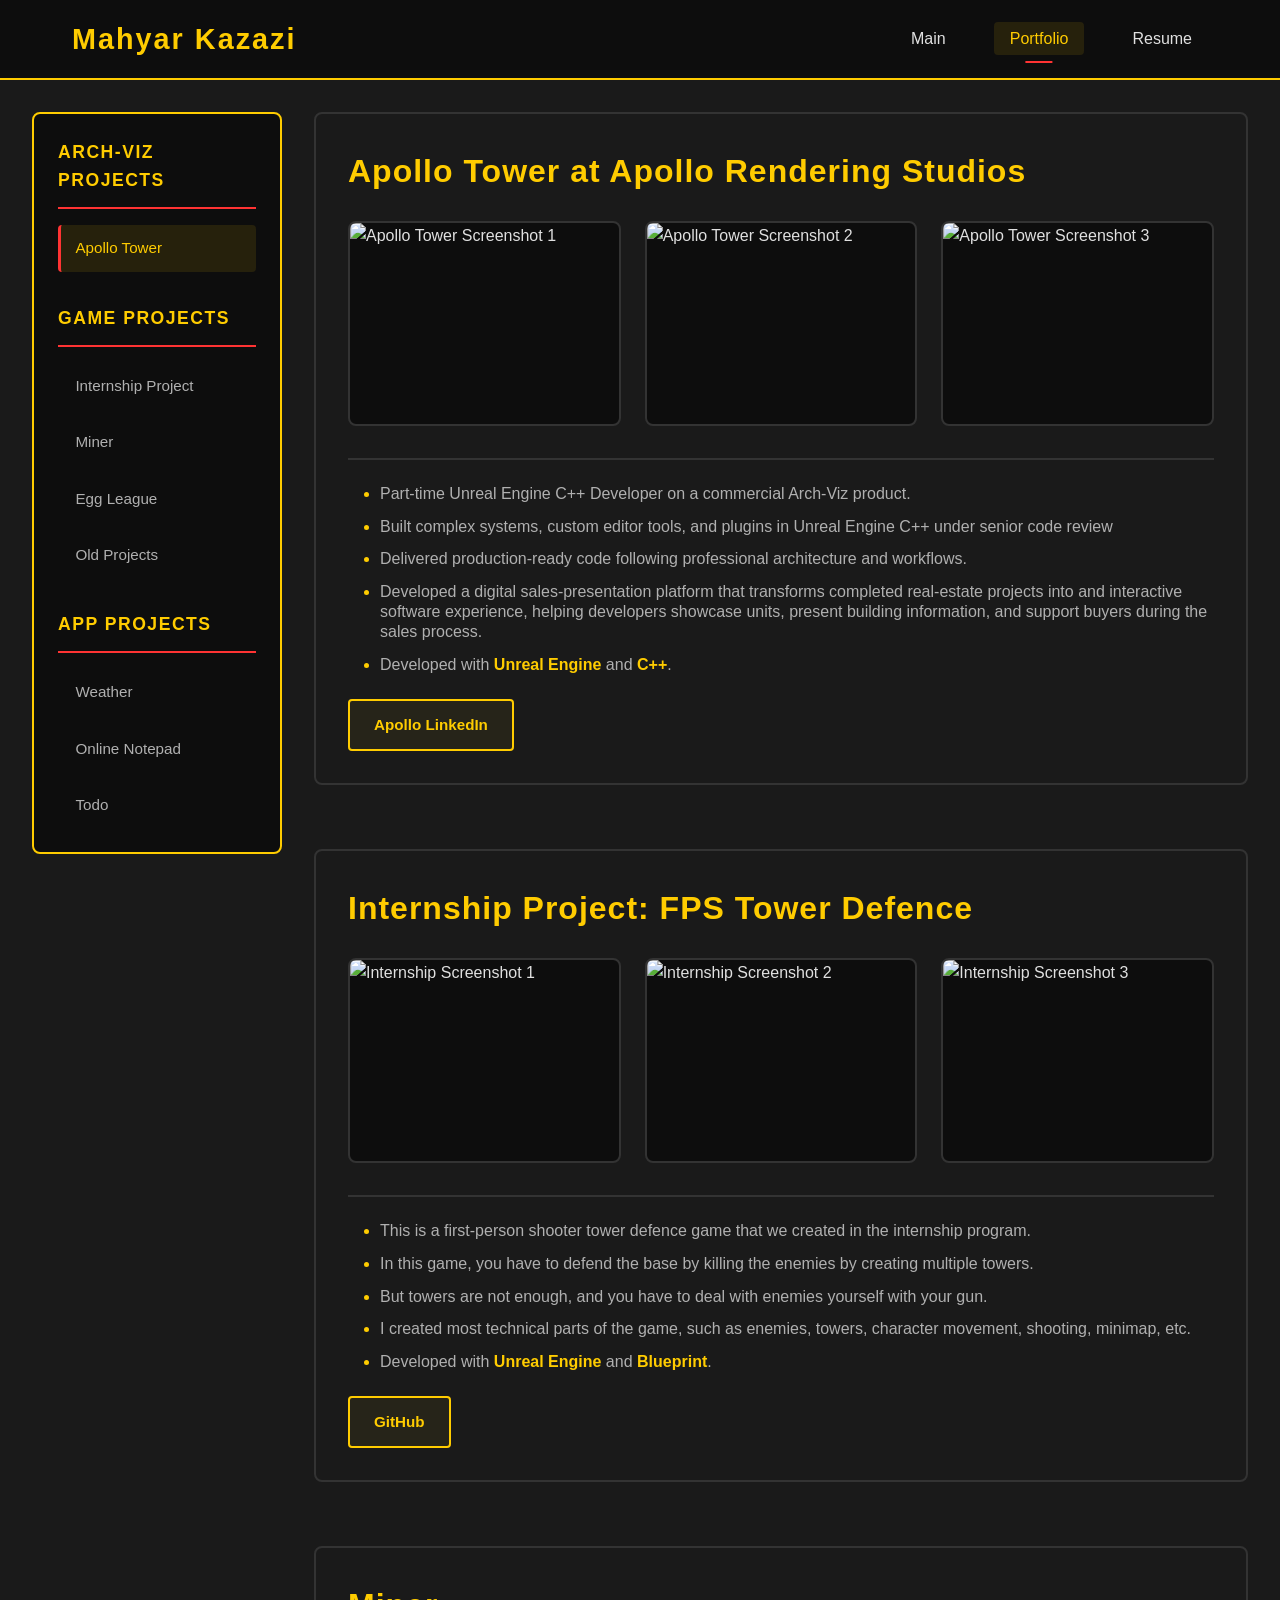
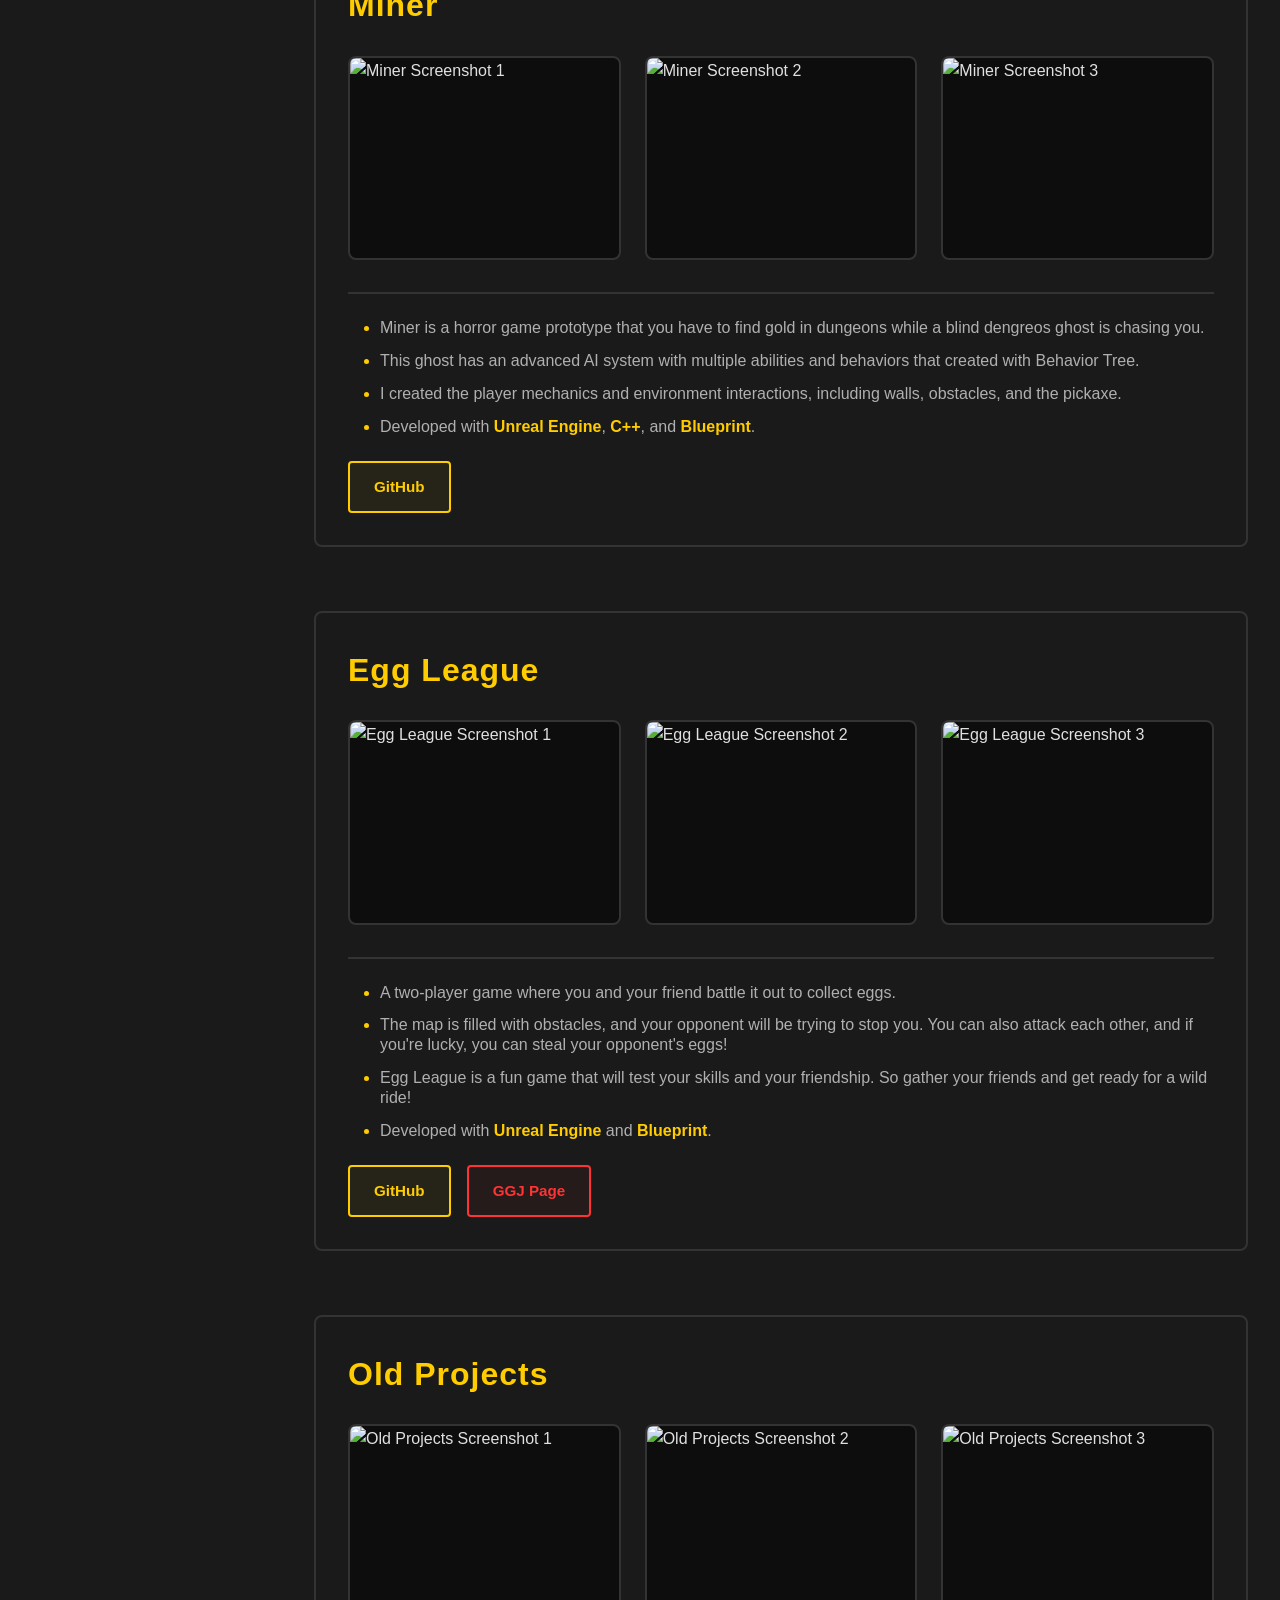
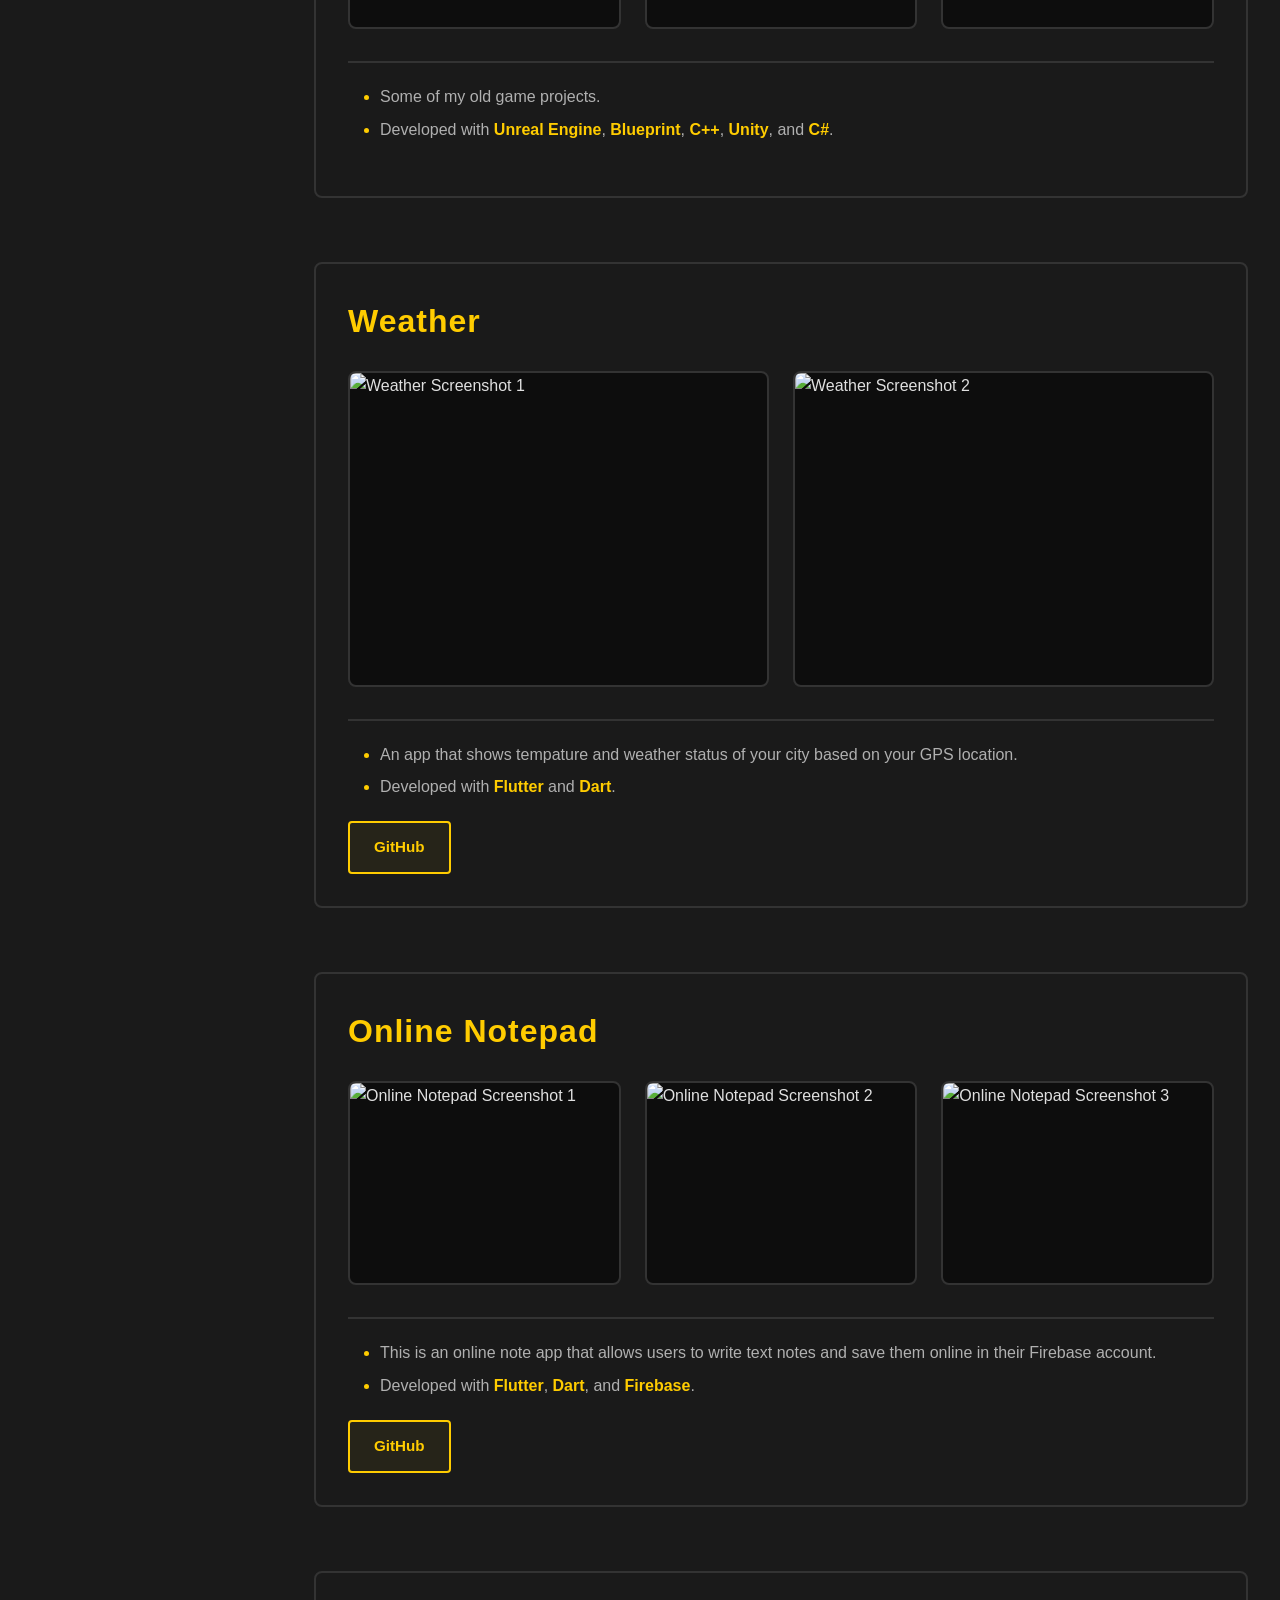
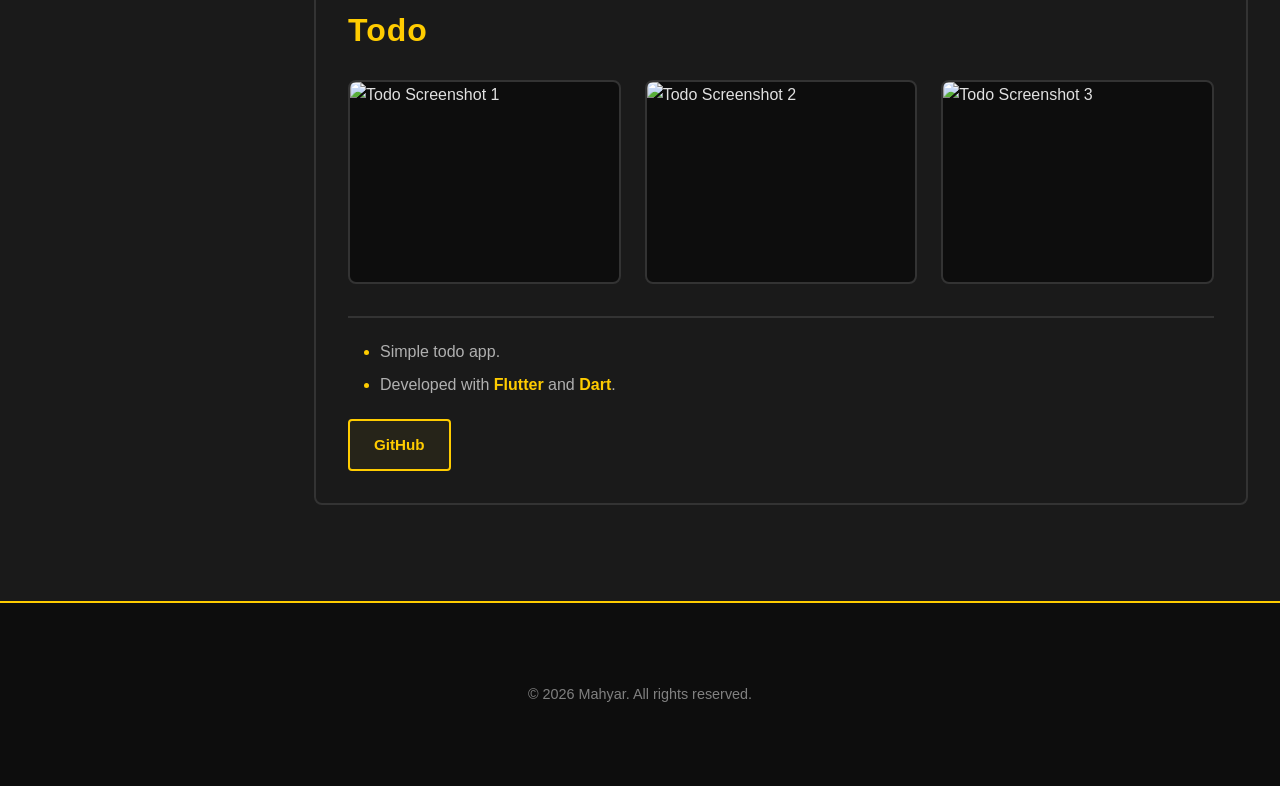
==== commit eaf98700: "Change Summary" ====
--- a/portfolio.html
+++ b/portfolio.html
@@ -5,7 +5,7 @@
     <meta name="viewport" content="width=device-width, initial-scale=1.0">
     <title>Portfolio - Mahyar</title>
     <link rel="icon" href="./Assets/Favicon.svg" type="image/svg+xml">
-    <link rel="stylesheet" href="styles.css">
+    <link rel="stylesheet" href="styles.css?v=20260921-6">
 </head>
 <body>
     <!-- Navigation Bar -->
@@ -296,7 +296,7 @@
                 <!-- Project Details -->
                 <div class="project-details">
                    <ul class="project-description">
-                        <li>Miner is a multiplayer horror game prototype that you have to find gold in dungeons while a blind dengreos ghost is chasing you.</li>
+                        <li>Miner is a horror game prototype that you have to find gold in dungeons while a blind dengreos ghost is chasing you.</li>
                         <li>This ghost has an advanced AI system with multiple abilities and behaviors that created with Behavior Tree.</li>
                         <li>I created the player mechanics and environment interactions, including walls, obstacles, and the pickaxe.</li>
                         <li>Developed with <b>Unreal Engine</b>, <b>C++</b>, and <b>Blueprint</b>.</li>
--- a/styles.css
+++ b/styles.css
@@ -136,7 +136,7 @@
 }
 /* Main Container */
 .container {
-max-width: 1200px;
+max-width: 1300px;
 margin: 0 auto;
 padding: 4rem 2rem;
 }
@@ -221,20 +221,22 @@
 text-align: right;
 }
 .social-links {
-display: flex;
+display: grid;
+grid-template-columns: repeat(2, minmax(0, 1fr));
 gap: 1rem;
-flex-wrap: wrap;
 }
 .contact-link {
 display: flex;
 align-items: center;
 gap: 0.75rem;
-flex: 1 1 210px;
+width: 100%;
 min-width: 0;
 padding: 0.75rem;
 border: 1px solid var(--color-border-dark);
 border-radius: 6px;
 color: var(--color-text-primary);
+font: inherit;
+text-align: left;
 text-decoration: none;
 background-color: var(--color-bg-secondary);
 transition: border-color 0.2s ease, transform 0.2s ease, background-color 0.2s ease;
@@ -246,6 +248,12 @@
 transform: translateY(-2px);
 }
 .contact-link-primary {
+border-color: var(--color-primary);
+}
+.copy-email {
+cursor: copy;
+}
+.copy-email.copied {
 border-color: var(--color-primary);
 }
 .contact-link-icon {
@@ -262,16 +270,22 @@
 .contact-link strong,
 .contact-link small {
 display: block;
-overflow: hidden;
-text-overflow: ellipsis;
-white-space: nowrap;
+}
+.contact-link > span:last-child {
+min-width: 0;
+user-select: text;
 }
 .contact-link strong {
 font-size: 0.9rem;
 }
 .contact-link small {
-color: var(--color-text-tertiary);
-font-size: 0.75rem;
+color: var(--color-text-secondary);
+font-size: 0.8rem;
+line-height: 1.4;
+overflow-wrap: anywhere;
+}
+.copy-email.copied small {
+color: var(--color-primary);
 }
 .twitter:hover {
 background-color: var(--color-secondary);
@@ -1134,7 +1148,7 @@
 }
 
 .social-links {
-    flex-direction: column;
+    grid-template-columns: 1fr;
     width: 100%;
 }
 
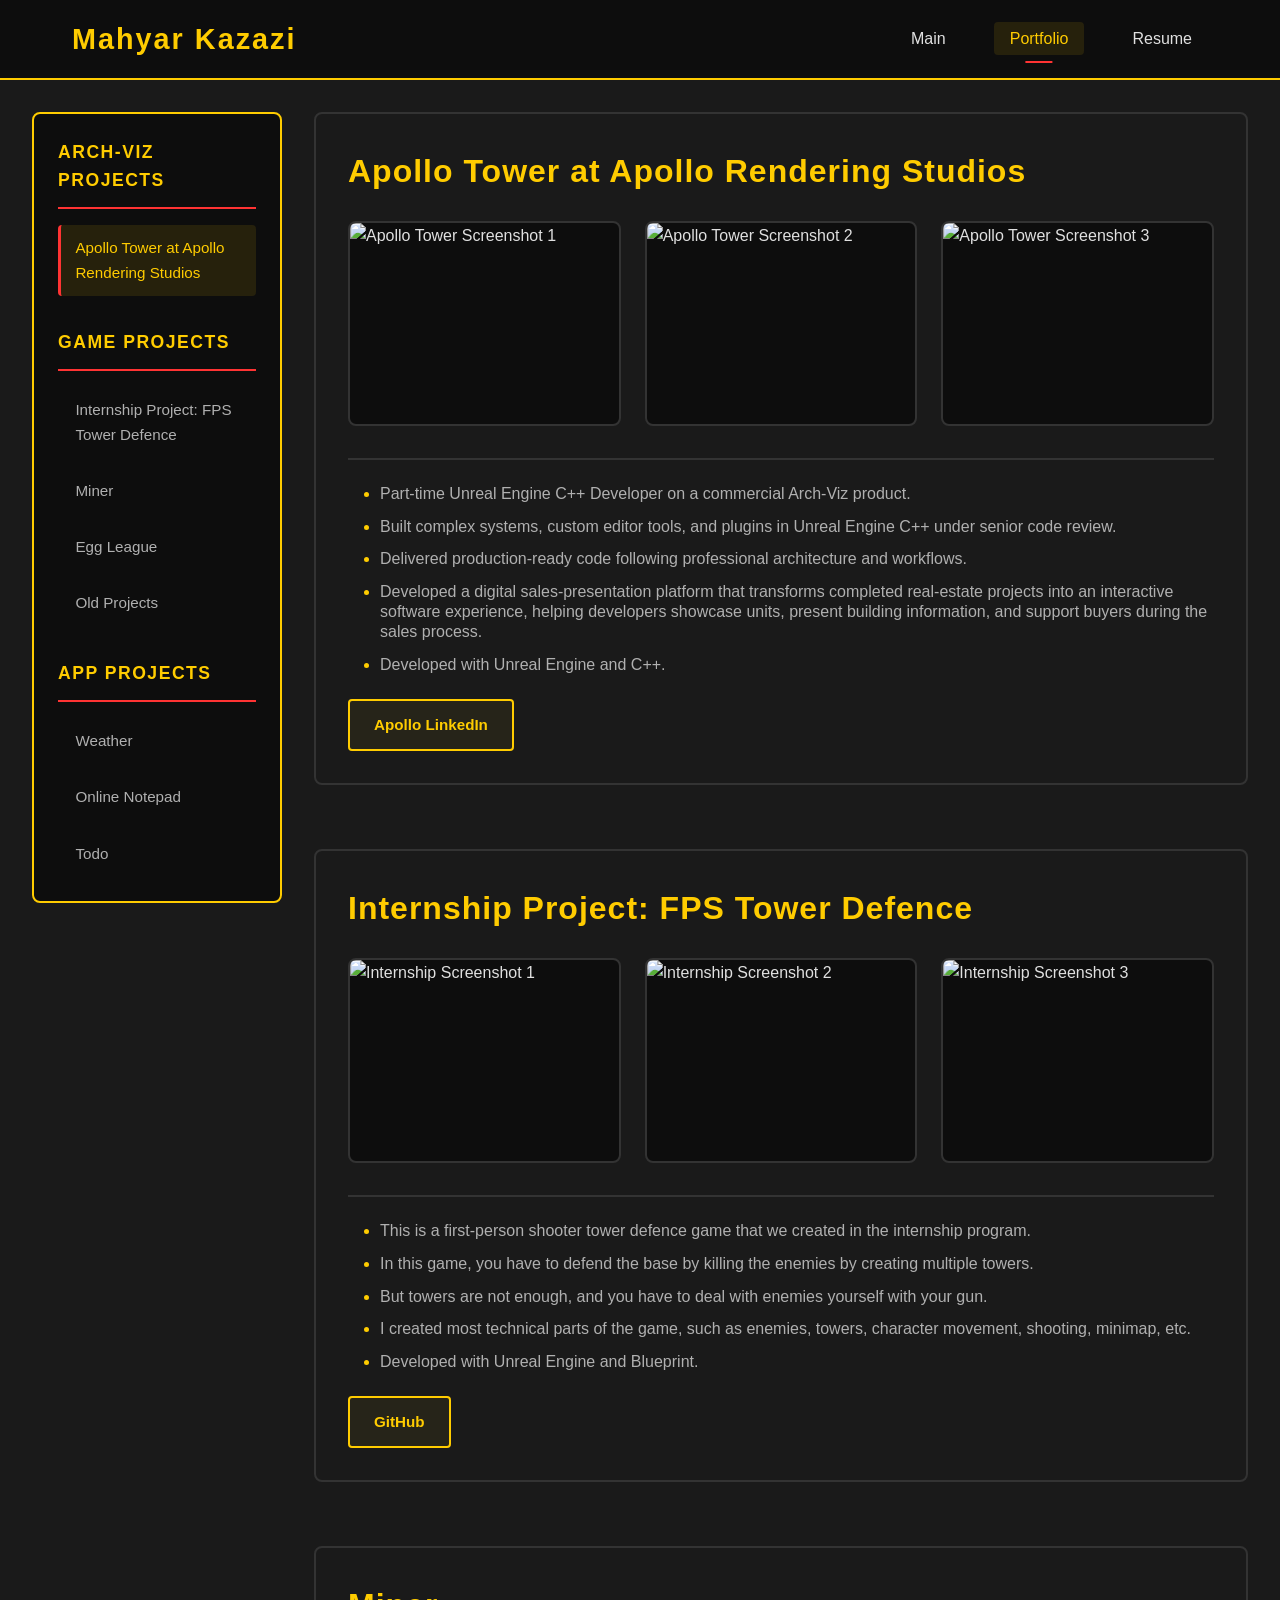
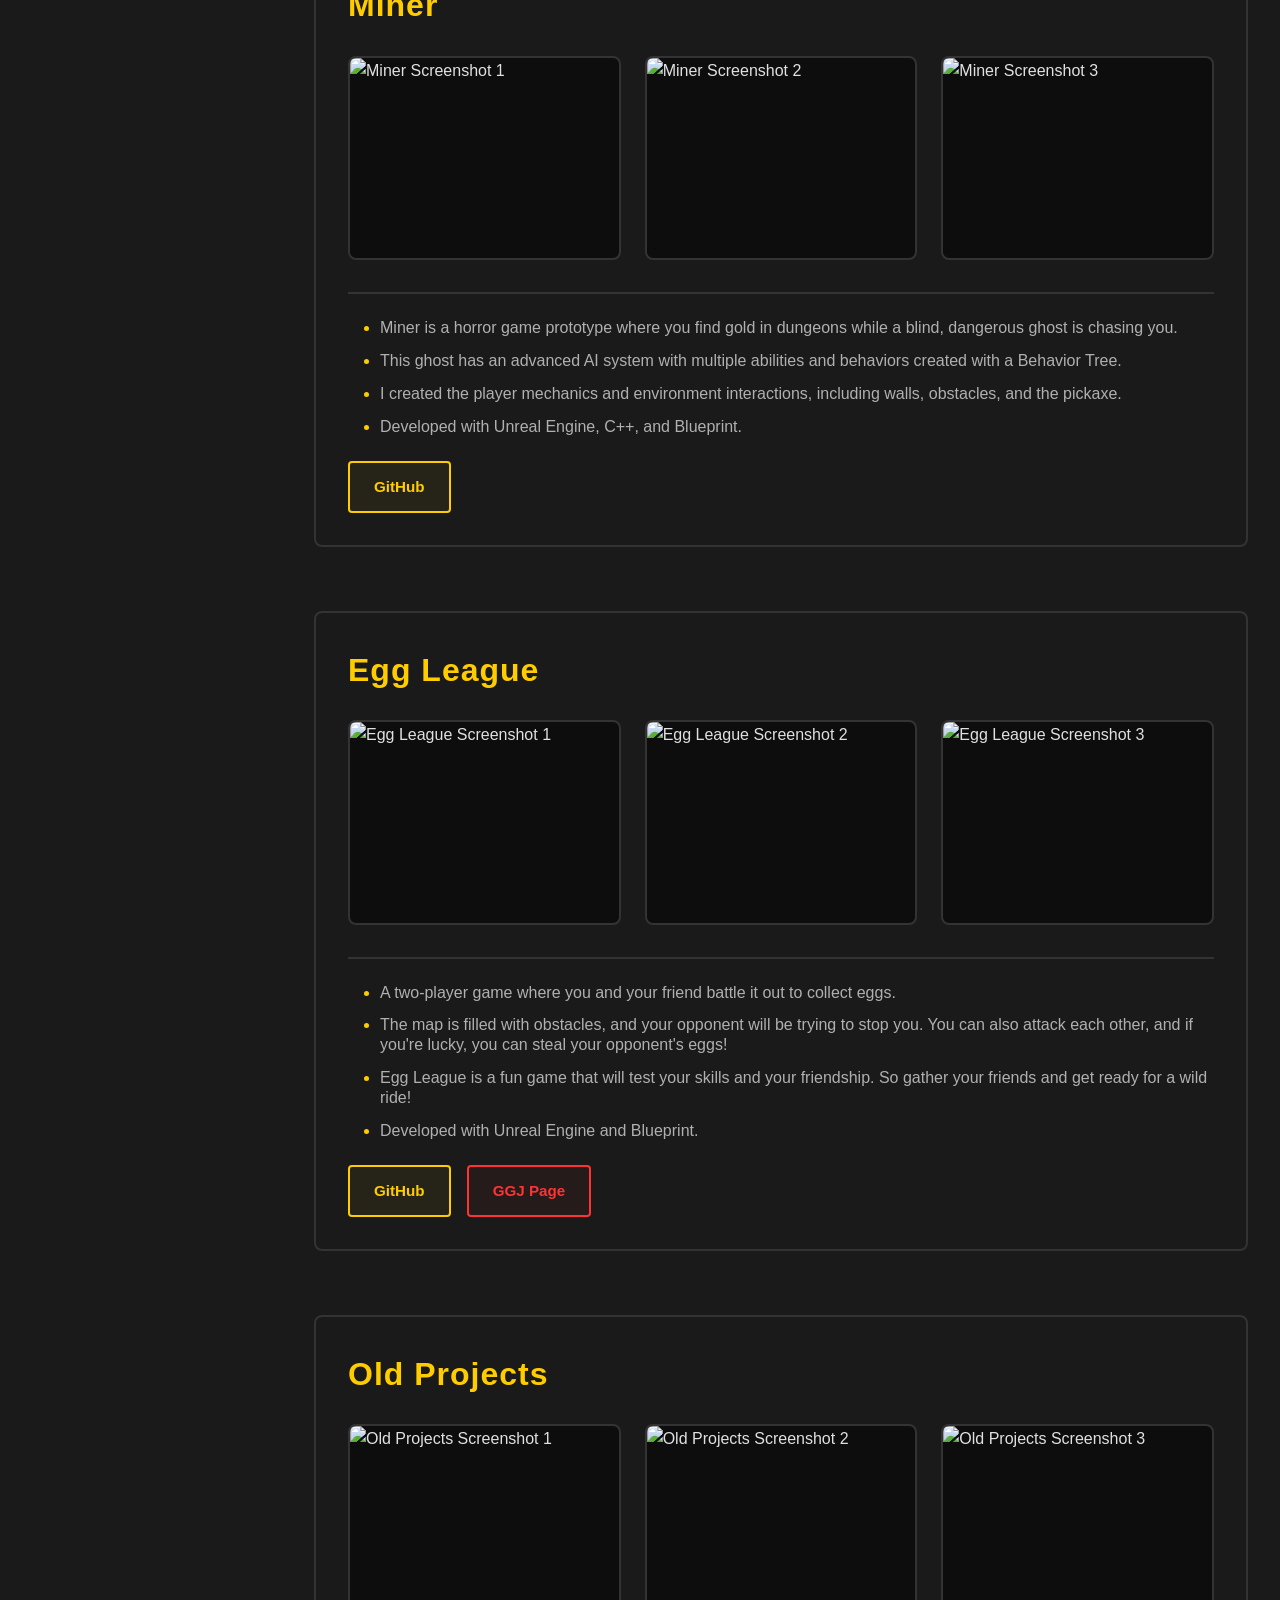
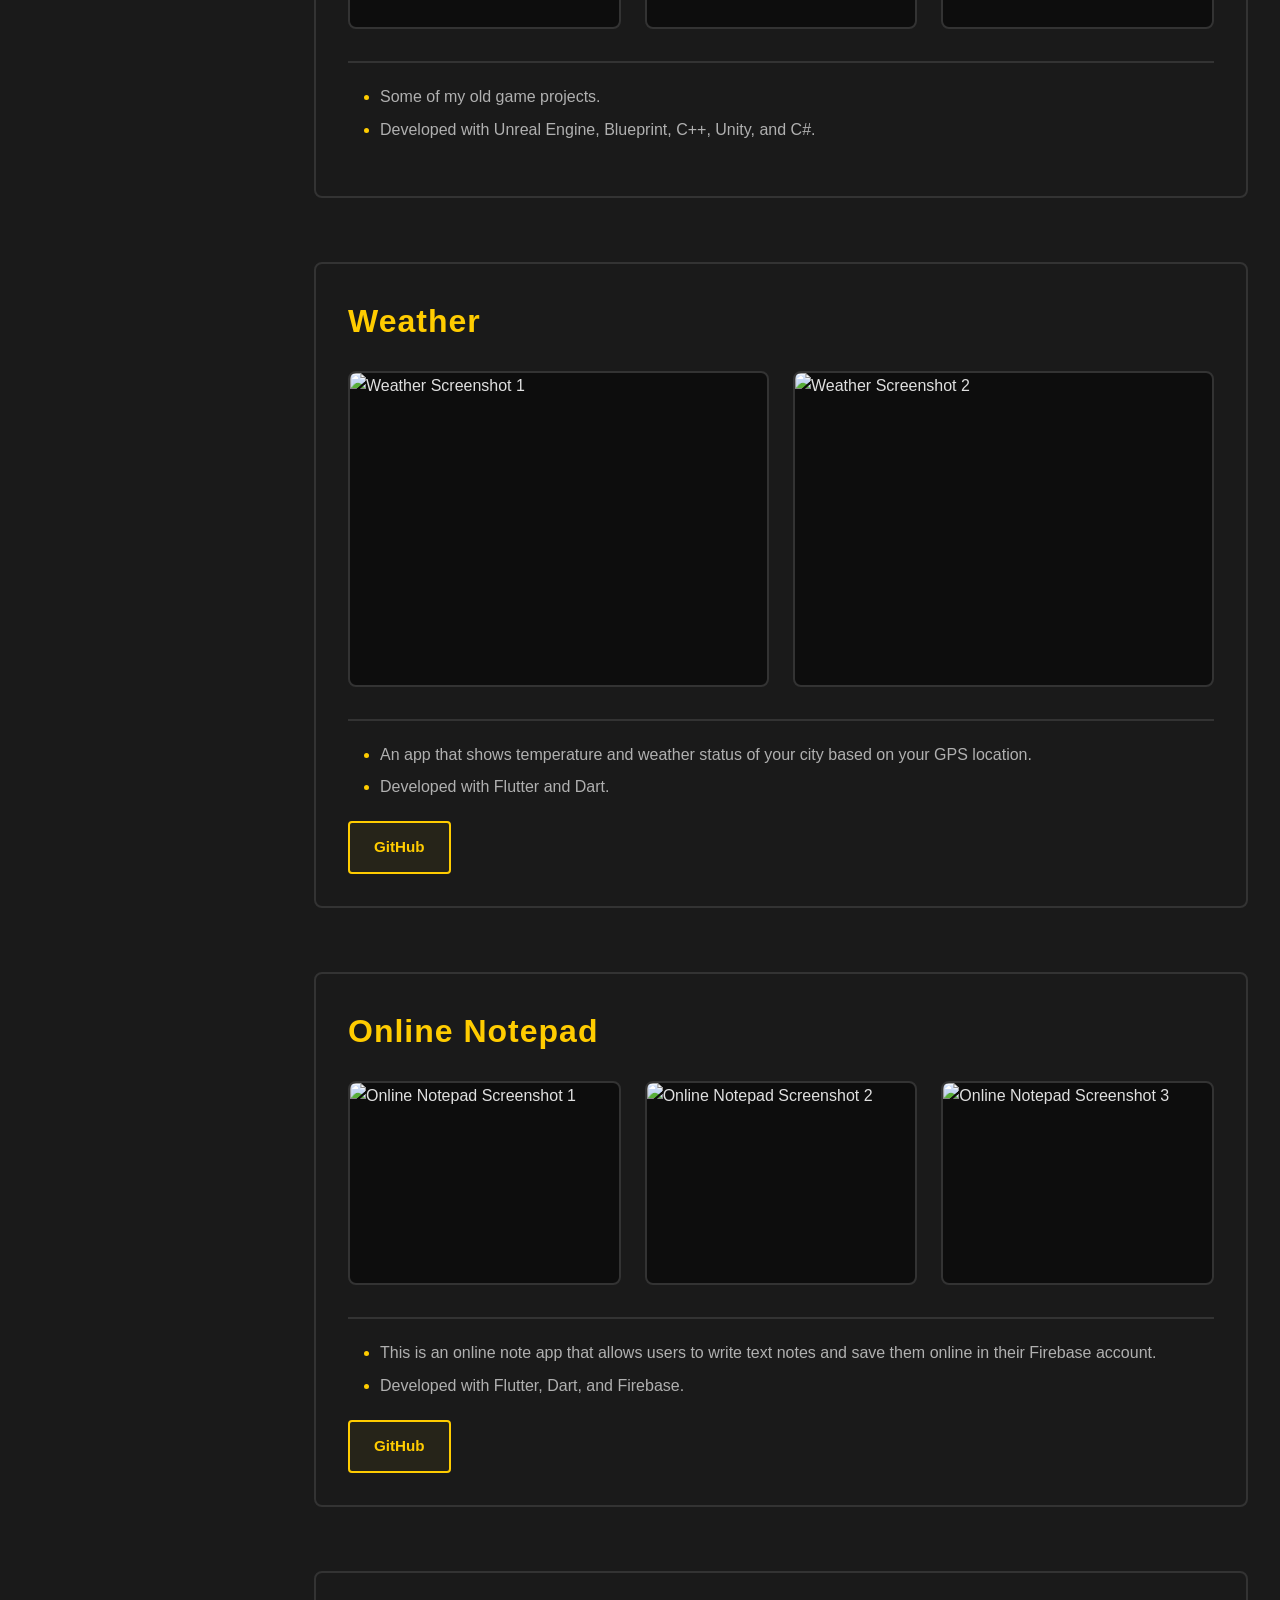
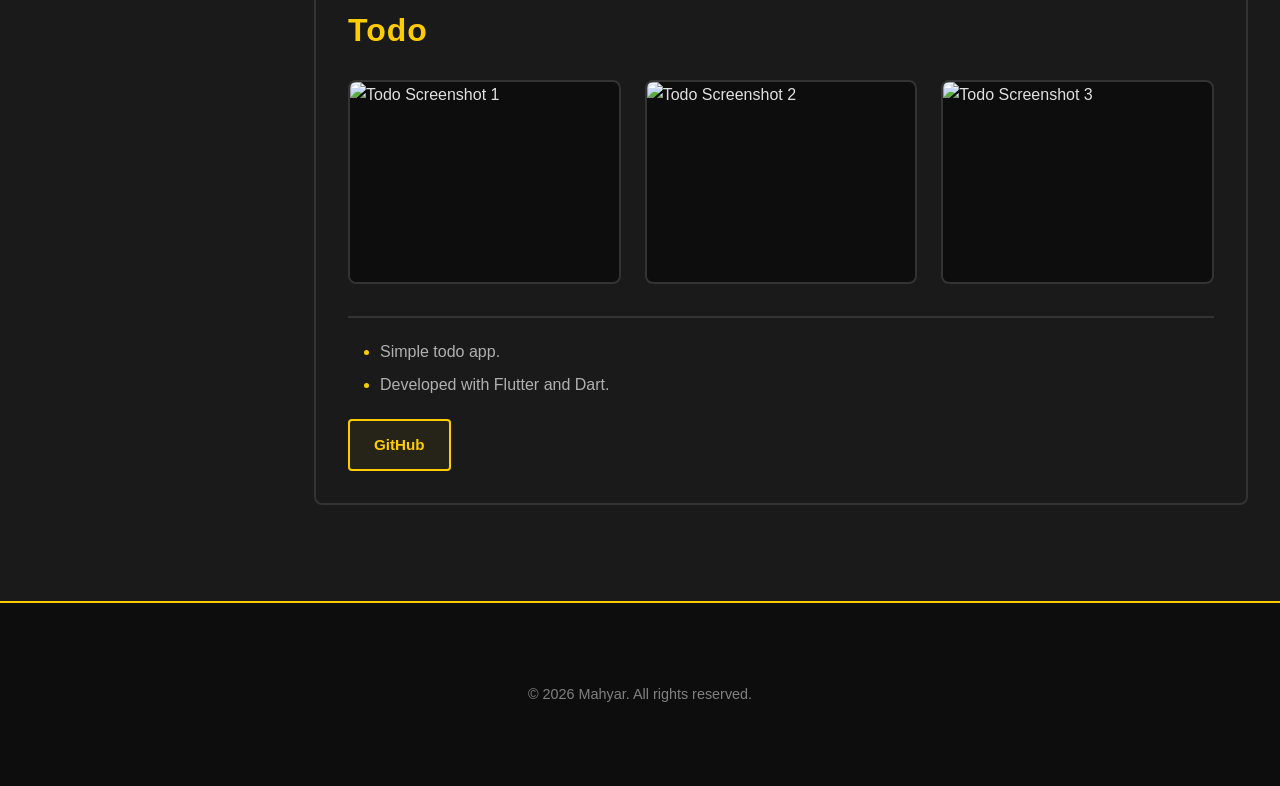
==== commit 21b56ff8: "cms" ====
--- a/portfolio.html
+++ b/portfolio.html
@@ -637,6 +637,7 @@
     <!-- Back to Top Button -->
     <button class="back-to-top" id="backToTop" title="Back to top">↑</button>
 
+    <script src="site.js"></script>
     <script>
         const backToTopBtn = document.getElementById('backToTop');
         
